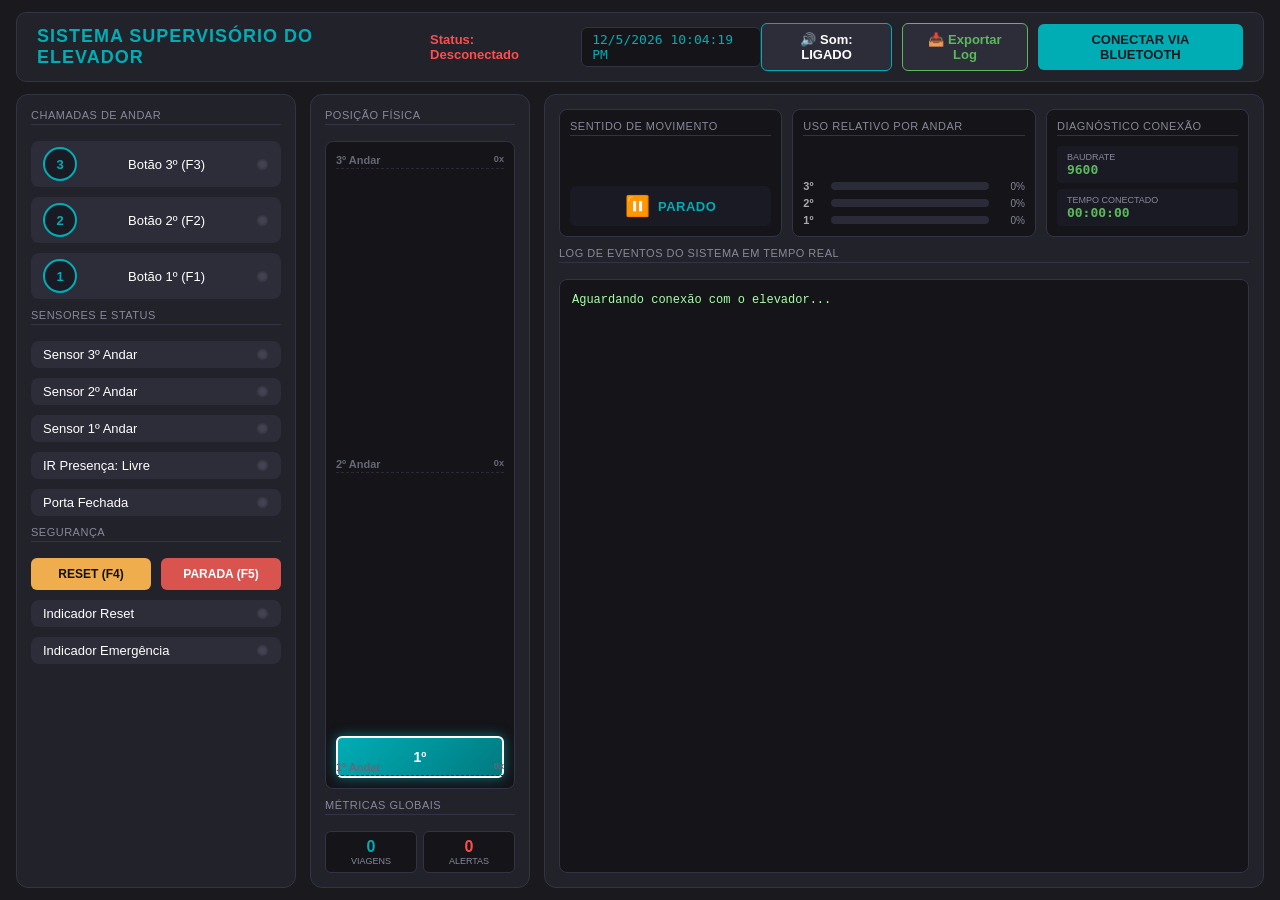
==== Supervisorio_html/index.html @ 827efff6 "refactor: renomeia MelhorSCADA.html para index.html" ====
<!DOCTYPE html>
<html lang="pt-BR">
<head>
    <meta charset="UTF-8">
    <meta name="viewport" content="width=device-width, initial-scale=1.0">
    <title>Supervisório Elevador - TCC</title>
    <style>
        * { box-sizing: border-box; margin: 0; padding: 0; }

        /* Animação para o fundo piscar em tom de alerta vermelho na emergência */
        @keyframes piscarEmergenciaFundo {
            0%, 100% { 
                background-color: #1a1a1e; 
                box-shadow: inset 0 0 0px rgba(255, 0, 0, 0);
            }
            50% { 
                background-color: #400505; 
                box-shadow: inset 0 0 80px rgba(255, 0, 0, 0.5);
            }
        }

        body {
            background-color: #1a1a1e;
            color: #ffffff;
            font-family: 'Segoe UI', Tahoma, Geneva, Verdana, sans-serif;
            height: 100vh;
            width: 100vw;
            padding: 12px 16px;
            display: flex;
            flex-direction: column;
            gap: 12px;
            overflow: hidden;
            transition: background-color 0.3s ease;
        }

        /* Classe ativada quando em emergência */
        body.emergencia-ativa {
            animation: piscarEmergenciaFundo 0.8s infinite;
        }

        .topo-bar {
            background-color: #22222b;
            padding: 10px 20px;
            border-radius: 10px;
            border: 1px solid #333344;
            display: flex;
            align-items: center;
            justify-content: space-between;
            flex-shrink: 0;
        }

        .topo-info { display: flex; align-items: center; gap: 20px; }

        .relogio-header {
            font-family: monospace;
            font-size: 13px;
            color: #00adb5;
            background-color: #141419;
            padding: 4px 10px;
            border-radius: 6px;
            border: 1px solid #333344;
        }

        .topo-acoes { display: flex; align-items: center; gap: 10px; }
        h1 { font-size: 18px; color: #00adb5; text-transform: uppercase; letter-spacing: 1px; }
        .status-conexao { font-size: 13px; color: #ff4d4d; font-weight: bold; }

        .btn-conectar {
            padding: 8px 16px;
            background-color: #00adb5;
            color: #1a1a1e;
            border: none;
            border-radius: 6px;
            font-weight: bold;
            cursor: pointer;
            font-size: 13px;
            transition: opacity 0.2s;
        }
        .btn-conectar:hover { opacity: 0.9; }

        .btn-som, .btn-exportar {
            padding: 8px 14px;
            background-color: #2d2d3a;
            border-radius: 6px;
            font-weight: bold;
            cursor: pointer;
            font-size: 13px;
            transition: all 0.2s;
        }

        .btn-som { color: #ffffff; border: 1px solid #00adb5; }
        .btn-som.mutado { background-color: #333344; color: #888899; border-color: #555566; }

        .btn-exportar { color: #5cb85c; border: 1px solid #5cb85c; }
        .btn-exportar:hover { background-color: #5cb85c; color: #1a1a1e; }

        .container-principal { display: flex; gap: 14px; flex: 1; min-height: 0; width: 100%; }

        .titulo-secao {
            font-size: 11px;
            color: #888899;
            text-transform: uppercase;
            border-bottom: 1px solid #333344;
            padding-bottom: 3px;
            letter-spacing: 0.5px;
            margin-bottom: 6px;
        }

        .coluna-painel {
            background-color: #22222b;
            padding: 14px;
            border-radius: 12px;
            border: 1px solid #333344;
            display: flex;
            flex-direction: column;
            gap: 10px;
            width: 280px;
            flex-shrink: 0;
        }

        .linha-controle {
            display: flex;
            align-items: center;
            justify-content: space-between;
            background-color: #2d2d3a;
            padding: 6px 12px;
            border-radius: 8px;
        }

        .label-componente { font-weight: 500; font-size: 13px; }

        .btn-andar {
            width: 34px;
            height: 34px;
            border-radius: 50%;
            border: 2px solid #00adb5;
            background-color: #1a1a24;
            color: #00adb5;
            font-size: 13px;
            font-weight: bold;
            cursor: pointer;
            transition: all 0.2s;
        }
        .btn-andar:active { background-color: #00adb5; color: #1a1a24; }

        .btn-seguranca {
            padding: 9px;
            border: none;
            border-radius: 6px;
            font-size: 12px;
            font-weight: bold;
            text-transform: uppercase;
            cursor: pointer;
            width: 48%;
        }
        .btn-reset { background-color: #f0ad4e; color: #111; }
        .btn-emergencia { background-color: #d9534f; color: white; }

        .led-virtual {
            width: 13px;
            height: 13px;
            border-radius: 50%;
            background-color: #444454;
            box-shadow: inset 0 0 4px rgba(0,0,0,0.6);
            transition: background-color 0.1s, box-shadow 0.1s;
        }
        .led-virtual.chamada-ativa { background-color: #00adb5; box-shadow: 0 0 10px #00adb5; }
        .led-virtual.sensor-ativo { background-color: #5cb85c; box-shadow: 0 0 10px #5cb85c; }
        .led-virtual.porta-aberta { background-color: #f0ad4e; box-shadow: 0 0 10px #f0ad4e; }
        .led-virtual.ir-detectado { background-color: #e040fb; box-shadow: 0 0 10px #e040fb; }
        .led-virtual.reset-ativo { background-color: #f0ad4e; box-shadow: 0 0 10px #f0ad4e; }
        .led-virtual.emergencia-ativa { background-color: #ff4d4d; box-shadow: 0 0 10px #ff4d4d; }

        .coluna-animacao {
            background-color: #22222b;
            padding: 14px;
            border-radius: 12px;
            border: 1px solid #333344;
            display: flex;
            flex-direction: column;
            width: 220px;
            flex-shrink: 0;
            gap: 10px;
        }

        .poco-elevador {
            background-color: #141419;
            border: 1px solid #333344;
            border-radius: 8px;
            flex: 1;
            position: relative;
            display: flex;
            flex-direction: column;
            justify-content: space-between;
            padding: 12px 10px;
        }

        .marcador-andar {
            font-size: 11px;
            font-weight: bold;
            color: #666677;
            border-bottom: 1px dashed #2a2a38;
            padding-bottom: 2px;
            z-index: 1;
            display: flex;
            justify-content: space-between;
        }

        .cabine-animada {
            position: absolute;
            left: 10px;
            right: 10px;
            height: 42px;
            background: linear-gradient(135deg, #00adb5, #007a80);
            border: 2px solid #ffffff;
            border-radius: 6px;
            display: flex;
            align-items: center;
            justify-content: center;
            font-weight: bold;
            font-size: 14px;
            color: #ffffff;
            box-shadow: 0 0 12px rgba(0, 173, 181, 0.6);
            bottom: 10px; 
            transition: bottom 1s cubic-bezier(0.4, 0, 0.2, 1);
        }

        .painel-contadores { display: grid; grid-template-columns: 1fr 1fr; gap: 6px; }

        .card-contador {
            background-color: #141419;
            border: 1px solid #333344;
            border-radius: 6px;
            padding: 6px;
            text-align: center;
        }

        .valor-contador { font-size: 16px; font-weight: bold; }
        .valor-contador.viagens { color: #00adb5; }
        .valor-contador.alertas { color: #ff4d4d; }
        .label-contador { font-size: 9px; color: #888899; text-transform: uppercase; }

        .coluna-log {
            background-color: #22222b;
            padding: 14px;
            border-radius: 12px;
            border: 1px solid #333344;
            display: flex;
            flex-direction: column;
            flex: 1;
            gap: 10px;
            min-height: 0;
        }

        .grid-telemetria { display: grid; grid-template-columns: 1.1fr 1.2fr 1fr; gap: 10px; }

        .card-telemetria {
            background-color: #141419;
            border: 1px solid #333344;
            border-radius: 8px;
            padding: 10px;
            display: flex;
            flex-direction: column;
            justify-content: space-between;
        }

        .box-sentido {
            display: flex;
            align-items: center;
            justify-content: center;
            gap: 8px;
            background-color: #1a1a24;
            border-radius: 6px;
            padding: 8px;
            margin-top: 4px;
        }
        .icone-sentido { font-size: 20px; }
        .texto-sentido { font-size: 13px; font-weight: bold; color: #00adb5; letter-spacing: 0.5px; }

        .barra-demanda-container { display: flex; flex-direction: column; gap: 5px; margin-top: 4px; }
        .item-demanda { display: flex; align-items: center; gap: 6px; font-size: 11px; }
        .label-demanda { width: 22px; color: #aaa; font-weight: bold; }
        .bg-barra { flex: 1; height: 8px; background-color: #2a2a38; border-radius: 4px; overflow: hidden; }
        .fill-barra { height: 100%; width: 0%; background-color: #00adb5; transition: width 0.4s ease; }
        .pct-demanda { width: 30px; text-align: right; font-size: 10px; color: #888899; }

        .grid-diag { display: grid; grid-template-columns: 1fr; gap: 6px; margin-top: 4px; }
        .item-diag { background-color: #1a1a24; padding: 6px 10px; border-radius: 4px; }
        .lbl-diag { font-size: 9px; color: #888899; text-transform: uppercase; }
        .val-diag { font-size: 13px; font-weight: bold; color: #5cb85c; font-family: monospace; }

        .caixa-texto {
            background-color: #141419;
            border: 1px solid #333344;
            border-radius: 8px;
            padding: 12px;
            font-family: 'Courier New', Courier, monospace;
            font-size: 12px;
            color: #aaffaa;
            overflow-y: auto;
            flex: 1;
            white-space: pre-wrap;
            line-height: 1.4;
        }
    </style>
</head>
<body>

    <div class="topo-bar">
        <div class="topo-info">
            <h1>Sistema Supervisório do Elevador</h1>
            <div class="status-conexao" id="statusTxt">Status: Desconectado</div>
            <div class="relogio-header" id="relogioTxt">--/--/---- --:--:--</div>
        </div>
        <div class="topo-acoes">
            <button class="btn-som" id="btnSom" onclick="alternarSom()">🔊 Som: LIGADO</button>
            <button class="btn-exportar" onclick="exportarLog()">📥 Exportar Log</button>
            <button class="btn-conectar" id="btnConectar">CONECTAR VIA BLUETOOTH</button>
        </div>
    </div>

    <div class="container-principal">
        <div class="coluna-painel">
            <div class="titulo-secao">Chamadas de Andar</div>
            <div class="linha-controle">
                <button class="btn-andar" onclick="enviarComando('3')">3</button>
                <span class="label-componente">Botão 3º (F3)</span>
                <div class="led-virtual" id="ledC"></div>
            </div>
            <div class="linha-controle">
                <button class="btn-andar" onclick="enviarComando('2')">2</button>
                <span class="label-componente">Botão 2º (F2)</span>
                <div class="led-virtual" id="ledB"></div>
            </div>
            <div class="linha-controle">
                <button class="btn-andar" onclick="enviarComando('1')">1</button>
                <span class="label-componente">Botão 1º (F1)</span>
                <div class="led-virtual" id="ledA"></div>
            </div>

            <div class="titulo-secao">Sensores e Status</div>
            <div class="linha-controle">
                <span class="label-componente">Sensor 3º Andar</span>
                <div class="led-virtual" id="ledS3"></div>
            </div>
            <div class="linha-controle">
                <span class="label-componente">Sensor 2º Andar</span>
                <div class="led-virtual" id="ledS2"></div>
            </div>
            <div class="linha-controle">
                <span class="label-componente">Sensor 1º Andar</span>
                <div class="led-virtual" id="ledS1"></div>
            </div>

            <div class="linha-controle">
                <span class="label-componente" id="lblIR">IR Presença: Livre</span>
                <div class="led-virtual" id="ledIR"></div>
            </div>

            <div class="linha-controle">
                <span class="label-componente" id="lblPorta">Porta Fechada</span>
                <div class="led-virtual" id="ledP"></div>
            </div>

            <div class="titulo-secao">Segurança</div>
            <div style="display: flex; justify-content: space-between;">
                <button class="btn-seguranca btn-reset" onclick="enviarComando('R')">Reset (F4)</button>
                <button class="btn-seguranca btn-emergencia" onclick="enviarComando('E')">Parada (F5)</button>
            </div>
            <div class="linha-controle">
                <span class="label-componente">Indicador Reset</span>
                <div class="led-virtual" id="ledR"></div>
            </div>
            <div class="linha-controle">
                <span class="label-componente">Indicador Emergência</span>
                <div class="led-virtual" id="ledX"></div>
            </div>
        </div>

        <div class="coluna-animacao">
            <div class="titulo-secao">Posição Física</div>
            <div class="poco-elevador">
                <div class="marcador-andar"><span>3º Andar</span><small id="statA3">0x</small></div>
                <div class="marcador-andar"><span>2º Andar</span><small id="statA2">0x</small></div>
                <div class="marcador-andar"><span>1º Andar</span><small id="statA1">0x</small></div>
                <div class="cabine-animada" id="cabineElevador">1º</div>
            </div>

            <div class="titulo-secao">Métricas Globais</div>
            <div class="painel-contadores">
                <div class="card-contador">
                    <span class="valor-contador viagens" id="cntViagens">0</span>
                    <div class="label-contador">Viagens</div>
                </div>
                <div class="card-contador">
                    <span class="valor-contador alertas" id="cntAlertas">0</span>
                    <div class="label-contador">Alertas</div>
                </div>
            </div>
        </div>

        <div class="coluna-log">
            <div class="grid-telemetria">
                <div class="card-telemetria">
                    <div class="titulo-secao">Sentido de Movimento</div>
                    <div class="box-sentido">
                        <span class="icone-sentido" id="icoSentido">⏸️</span>
                        <span class="texto-sentido" id="txtSentido">PARADO</span>
                    </div>
                </div>

                <div class="card-telemetria">
                    <div class="titulo-secao">Uso Relativo por Andar</div>
                    <div class="barra-demanda-container">
                        <div class="item-demanda">
                            <span class="label-demanda">3º</span>
                            <div class="bg-barra"><div class="fill-barra" id="barA3"></div></div>
                            <span class="pct-demanda" id="pctA3">0%</span>
                        </div>
                        <div class="item-demanda">
                            <span class="label-demanda">2º</span>
                            <div class="bg-barra"><div class="fill-barra" id="barA2"></div></div>
                            <span class="pct-demanda" id="pctA2">0%</span>
                        </div>
                        <div class="item-demanda">
                            <span class="label-demanda">1º</span>
                            <div class="bg-barra"><div class="fill-barra" id="barA1"></div></div>
                            <span class="pct-demanda" id="pctA1">0%</span>
                        </div>
                    </div>
                </div>

                <div class="card-telemetria">
                    <div class="titulo-secao">Diagnóstico Conexão</div>
                    <div class="grid-diag">
                        <div class="item-diag">
                            <div class="lbl-diag">Baudrate</div>
                            <div class="val-diag">9600</div>
                        </div>
                        <div class="item-diag">
                            <div class="lbl-diag">Tempo Conectado</div>
                            <div class="val-diag" id="valUptime">00:00:00</div>
                        </div>
                    </div>
                </div>
            </div>

            <div class="titulo-secao">Log de Eventos do Sistema em Tempo Real</div>
            <div class="caixa-texto" id="logTerminal">Aguardando conexão com o elevador...</div>
        </div>
    </div>

    <script>
        let portaSerial = null, escritor = null, leitor = null;
        let somHabilitado = true;
        let audioCtx = null;
        
        // Objetos Web Audio para a Sirene Modulada
        let oscSirene = null;
        let lfoSirene = null;
        let lfoGain = null;
        let gainSirene = null;

        let contadorViagens = 0, contadorAlertas = 0;
        let ultimoAndarRegistrado = null, tempoInicioConexao = null, timerUptime = null;
        let paradasA1 = 0, paradasA2 = 0, paradasA3 = 0;

        const statusTxt = document.getElementById('statusTxt');
        const relogioTxt = document.getElementById('relogioTxt');
        const btnConectar = document.getElementById('btnConectar');
        const btnSom = document.getElementById('btnSom');
        const logTerminal = document.getElementById('logTerminal');
        const cabineElevador = document.getElementById('cabineElevador');
        const cntViagens = document.getElementById('cntViagens');
        const cntAlertas = document.getElementById('cntAlertas');
        const icoSentido = document.getElementById('icoSentido');
        const txtSentido = document.getElementById('txtSentido');
        const valUptime = document.getElementById('valUptime');
        const ledP = document.getElementById('ledP');
        const lblPorta = document.getElementById('lblPorta');
        const ledIR = document.getElementById('ledIR');
        const lblIR = document.getElementById('lblIR');

        function initAudio() {
            if (!audioCtx) {
                audioCtx = new (window.AudioContext || window.webkitAudioContext)();
            }
            if (audioCtx.state === 'suspended') {
                audioCtx.resume();
            }
        }

        // SOM DING-DONG REALISTA (Mi5 -> Do5)
        function tocarDingDong() {
            if (!somHabilitado) return;
            initAudio();
            if (!audioCtx) return;

            const now = audioCtx.currentTime;

            // DING
            const osc1 = audioCtx.createOscillator();
            const gain1 = audioCtx.createGain();
            osc1.type = 'sine';
            osc1.frequency.setValueAtTime(659.25, now);
            gain1.gain.setValueAtTime(0.35, now);
            gain1.gain.exponentialRampToValueAtTime(0.001, now + 0.8);
            osc1.connect(gain1);
            gain1.connect(audioCtx.destination);
            osc1.start(now);
            osc1.stop(now + 0.8);

            // DONG
            const osc2 = audioCtx.createOscillator();
            const gain2 = audioCtx.createGain();
            osc2.type = 'sine';
            osc2.frequency.setValueAtTime(523.25, now + 0.35);
            gain2.gain.setValueAtTime(0.35, now + 0.35);
            gain2.gain.exponentialRampToValueAtTime(0.001, now + 1.2);
            osc2.connect(gain2);
            gain2.connect(audioCtx.destination);
            osc2.start(now + 0.35);
            osc2.stop(now + 1.2);
        }

        // SIRENE REALISTA (WAIL INDUSTRIAL COM MODULAÇÃO LFO)
        function iniciarSirene() {
            if (oscSirene || !somHabilitado) return;
            initAudio();
            if (!audioCtx) return;

            const now = audioCtx.currentTime;

            oscSirene = audioCtx.createOscillator();
            lfoSirene = audioCtx.createOscillator();
            lfoGain = audioCtx.createGain();
            gainSirene = audioCtx.createGain();

            // Frequência base e formato de onda da sirene
            oscSirene.type = 'sawtooth';
            oscSirene.frequency.setValueAtTime(850, now);

            // Oscilador de baixa frequência (LFO) para varrimento contínuo (Wail)
            lfoSirene.type = 'sine';
            lfoSirene.frequency.setValueAtTime(1.2, now); // Velocidade do ciclo da sirene (1.2 Hz)
            lfoGain.gain.setValueAtTime(350, now);        // Variação de pitch (+/- 350 Hz => 500 Hz a 1200 Hz)

            lfoSirene.connect(lfoGain);
            lfoGain.connect(oscSirene.frequency);

            gainSirene.gain.setValueAtTime(0.18, now);

            oscSirene.connect(gainSirene);
            gainSirene.connect(audioCtx.destination);

            oscSirene.start(now);
            lfoSirene.start(now);
        }

        function pararSirene() {
            if (oscSirene) {
                try {
                    oscSirene.stop();
                    lfoSirene.stop();
                    oscSirene.disconnect();
                    lfoSirene.disconnect();
                } catch(e){}
                oscSirene = null;
                lfoSirene = null;
            }
        }

        function tocarSomClique() {
            if (!somHabilitado) return;
            initAudio();
            if (!audioCtx) return;
            const now = audioCtx.currentTime;
            const osc = audioCtx.createOscillator();
            const gain = audioCtx.createGain();
            osc.type = 'sine';
            osc.frequency.setValueAtTime(700, now);
            gain.gain.setValueAtTime(0.1, now);
            gain.gain.exponentialRampToValueAtTime(0.001, now + 0.05);
            osc.connect(gain);
            gain.connect(audioCtx.destination);
            osc.start(now);
            osc.stop(now + 0.05);
        }

        function tocarSomReset() {
            if (!somHabilitado) return;
            initAudio();
            if (!audioCtx) return;
            const now = audioCtx.currentTime;
            const osc = audioCtx.createOscillator();
            const gain = audioCtx.createGain();
            osc.type = 'triangle';
            osc.frequency.setValueAtTime(587.33, now);
            osc.frequency.setValueAtTime(880, now + 0.1);
            gain.gain.setValueAtTime(0.2, now);
            gain.gain.exponentialRampToValueAtTime(0.01, now + 0.3);
            osc.connect(gain);
            gain.connect(audioCtx.destination);
            osc.start(now);
            osc.stop(now + 0.3);
        }

        // TECLAS DE FUNÇÃO (F1 a F5)
        window.addEventListener('keydown', (e) => {
            if (e.key === 'F1') { e.preventDefault(); enviarComando('1'); }
            else if (e.key === 'F2') { e.preventDefault(); enviarComando('2'); }
            else if (e.key === 'F3') { e.preventDefault(); enviarComando('3'); }
            else if (e.key === 'F4') { e.preventDefault(); enviarComando('R'); }
            else if (e.key === 'F5') { e.preventDefault(); enviarComando('E'); }
        });

        function atualizarRelogio() {
            const agora = new Date();
            relogioTxt.innerText = agora.toLocaleDateString() + ' ' + agora.toLocaleTimeString();
        }
        setInterval(atualizarRelogio, 1000);
        atualizarRelogio();

        function iniciarUptime() {
            tempoInicioConexao = Date.now();
            if (timerUptime) clearInterval(timerUptime);
            timerUptime = setInterval(() => {
                if (!tempoInicioConexao) return;
                const diff = Math.floor((Date.now() - tempoInicioConexao) / 1000);
                const h = String(Math.floor(diff / 3600)).padStart(2, '0');
                const m = String(Math.floor((diff % 3600) / 60)).padStart(2, '0');
                const s = String(diff % 60).padStart(2, '0');
                valUptime.innerText = `${h}:${m}:${s}`;
            }, 1000);
        }

        function exportarLog() {
            const conteudoLog = logTerminal.innerText;
            if (!conteudoLog || conteudoLog.trim() === "Aguardando conexão com o elevador...") return;
            const blob = new Blob([conteudoLog], { type: "text/plain;charset=utf-8" });
            const url = URL.createObjectURL(blob);
            const a = document.createElement("a");
            a.href = url;
            a.download = `log_elevador_${new Date().toISOString().split('T')[0]}.txt`;
            document.body.appendChild(a);
            a.click();
            document.body.removeChild(a);
        }

        function alternarSom() {
            somHabilitado = !somHabilitado;
            if (!somHabilitado) pararSirene();
            btnSom.innerText = somHabilitado ? "🔊 Som: LIGADO" : "🔇 Som: DESLIGADO";
            btnSom.classList.toggle('mutado', !somHabilitado);
            if (somHabilitado) tocarSomClique();
        }

        btnConectar.addEventListener('click', async () => {
            initAudio();
            try {
                statusTxt.innerText = "Conectando...";
                portaSerial = await navigator.serial.requestPort();
                await portaSerial.open({ baudRate: 9600 });
                escritor = portaSerial.writable.getWriter();
                statusTxt.innerText = "Status: Conectado!";
                statusTxt.style.color = "#00adb5";
                logTerminal.innerHTML = "[SISTEMA]: Conexão Serial/Bluetooth Estabelecida.\n";
                iniciarUptime();
                tocarSomClique();
                
                setTimeout(() => enviarComando('Q'), 300);

                lerDadosDaSerial();
            } catch (erro) {
                statusTxt.innerText = "Status: Erro Conexão";
                statusTxt.style.color = "#ff4d4d";
            }
        });

        async function enviarComando(caractere) {
            tocarSomClique();
            if (!escritor) return;
            const encoder = new TextEncoder();
            await escritor.write(encoder.encode(caractere));
        }

        async function lerDadosDaSerial() {
            const textDecoder = new TextDecoderStream();
            portaSerial.readable.pipeTo(textDecoder.writable);
            leitor = textDecoder.readable.getReader();
            let bufferAcumulado = "";

            while (true) {
                const { value, done } = await leitor.read();
                if (done) break;
                if (value) {
                    bufferAcumulado += value;
                    const linhas = bufferAcumulado.split('\n');
                    bufferAcumulado = linhas.pop();

                    linhas.forEach(linha => {
                        let linhaLimpa = linha.trim();
                        if (!linhaLimpa) return;

                        if (linhaLimpa.startsWith('*')) {
                            processarTagEspecial(linhaLimpa);
                        } else {
                            if (!/^E:[01]$/i.test(linhaLimpa) && !/^E[01]$/i.test(linhaLimpa)) {
                                adicionarAoLog(linhaLimpa);
                            }
                        }
                    });
                }
            }
        }

        function processarTagEspecial(tag) {
            // CONTAGEM DE VIAGENS ACUMULADAS
            if (tag.startsWith('*V')) {
                contadorViagens = parseInt(tag.substring(2)) || 0;
                cntViagens.innerText = contadorViagens;
                return;
            }

            // MOTOR
            if (tag === '*MU') {
                icoSentido.innerText = "⬆️";
                txtSentido.innerText = "SUBINDO";
                txtSentido.style.color = "#00adb5";
            } else if (tag === '*MD') {
                icoSentido.innerText = "⬇️";
                txtSentido.innerText = "DESCENDO";
                txtSentido.style.color = "#f0ad4e";
            } else if (tag === '*MS') {
                icoSentido.innerText = "⏸️";
                txtSentido.innerText = "PARADO";
                txtSentido.style.color = "#00adb5";
            }

            // SENSOR IR DE PRESENÇA
            else if (tag === '*IR1') {
                ledIR.classList.add('ir-detectado');
                lblIR.innerText = "IR Presença: Detectado";
            } else if (tag === '*IR0') {
                ledIR.classList.remove('ir-detectado');
                lblIR.innerText = "IR Presença: Livre";
            }

            // ESTADO DA PORTA (ACIONA O DING-DONG AO ABRIR)
            else if (tag === '*P1') {
                ledP.classList.add('porta-aberta');
                lblPorta.innerText = "Porta Aberta";
                tocarDingDong();
            } else if (tag === '*P0') {
                ledP.classList.remove('porta-aberta');
                lblPorta.innerText = "Porta Fechada";
            }

            // SENSORES DE ANDAR
            else if (tag.startsWith('*S')) {
                const num = tag.charAt(2);
                const st = tag.charAt(3);
                const el = document.getElementById("ledS" + num);

                if (el) {
                    if (st === '1') {
                        el.classList.add('sensor-ativo');
                        
                        if (num === '1') { cabineElevador.style.bottom = '10px'; cabineElevador.innerText = '1º'; }
                        else if (num === '2') { cabineElevador.style.bottom = 'calc(50% - 21px)'; cabineElevador.innerText = '2º'; }
                        else if (num === '3') { cabineElevador.style.bottom = 'calc(100% - 52px)'; cabineElevador.innerText = '3º'; }

                        if (num === '1') { paradasA1++; document.getElementById('statA1').innerText = paradasA1 + 'x'; }
                        if (num === '2') { paradasA2++; document.getElementById('statA2').innerText = paradasA2 + 'x'; }
                        if (num === '3') { paradasA3++; document.getElementById('statA3').innerText = paradasA3 + 'x'; }
                        
                        atualizarGraficoDemanda();
                        ultimoAndarRegistrado = num;
                    } else {
                        el.classList.remove('sensor-ativo');
                    }
                }
            }

            // CHAMADAS E EMERGÊNCIA
            else {
                const idLed = "led" + tag.charAt(1);
                const status = tag.charAt(2);
                const elemento = document.getElementById(idLed);

                if (idLed === 'ledX') {
                    if (status === '1') {
                        elemento.classList.add('emergencia-ativa');
                        document.body.classList.add('emergencia-ativa'); // ATIVA FUNDO VERMELHO PISCANTE
                        icoSentido.innerText = "🚨";
                        txtSentido.innerText = "BLOQUEADO";
                        txtSentido.style.color = "#ff4d4d";
                        contadorAlertas++;
                        cntAlertas.innerText = contadorAlertas;
                        iniciarSirene(); // DISPARA SIRENE REALISTA
                        adicionarAoLog("[ALERTA]: Emergência do sistema ativada!");
                    } else {
                        elemento.classList.remove('emergencia-ativa');
                        document.body.classList.remove('emergencia-ativa'); // DESATIVA FUNDO VERMELHO PISCANTE
                        icoSentido.innerText = "⏸️";
                        txtSentido.innerText = "PARADO";
                        txtSentido.style.color = "#00adb5";
                        pararSirene(); // DESLIGA SIRENE
                        tocarSomReset();
                        adicionarAoLog("[SISTEMA]: Emergência desativada / Normalizado.");
                    }
                    return;
                }

                if (elemento) {
                    let classeAlvo = (idLed === 'ledR') ? 'reset-ativo' : 'chamada-ativa';
                    if (status === '1') elemento.classList.add(classeAlvo);
                    else elemento.classList.remove(classeAlvo);
                }
            }
        }

        function atualizarGraficoDemanda() {
            const total = paradasA1 + paradasA2 + paradasA3;
            if (total === 0) return;
            document.getElementById('barA1').style.width = Math.round((paradasA1 / total) * 100) + '%';
            document.getElementById('pctA1').innerText = Math.round((paradasA1 / total) * 100) + '%';
            document.getElementById('barA2').style.width = Math.round((paradasA2 / total) * 100) + '%';
            document.getElementById('pctA2').innerText = Math.round((paradasA2 / total) * 100) + '%';
            document.getElementById('barA3').style.width = Math.round((paradasA3 / total) * 100) + '%';
            document.getElementById('pctA3').innerText = Math.round((paradasA3 / total) * 100) + '%';
        }

        function adicionarAoLog(mensagem) {
            const hora = new Date().toLocaleTimeString();
            logTerminal.innerText += `[${hora}] ${mensagem}\n`;
            logTerminal.scrollTop = logTerminal.scrollHeight;
        }
    </script>
</body>
</html>
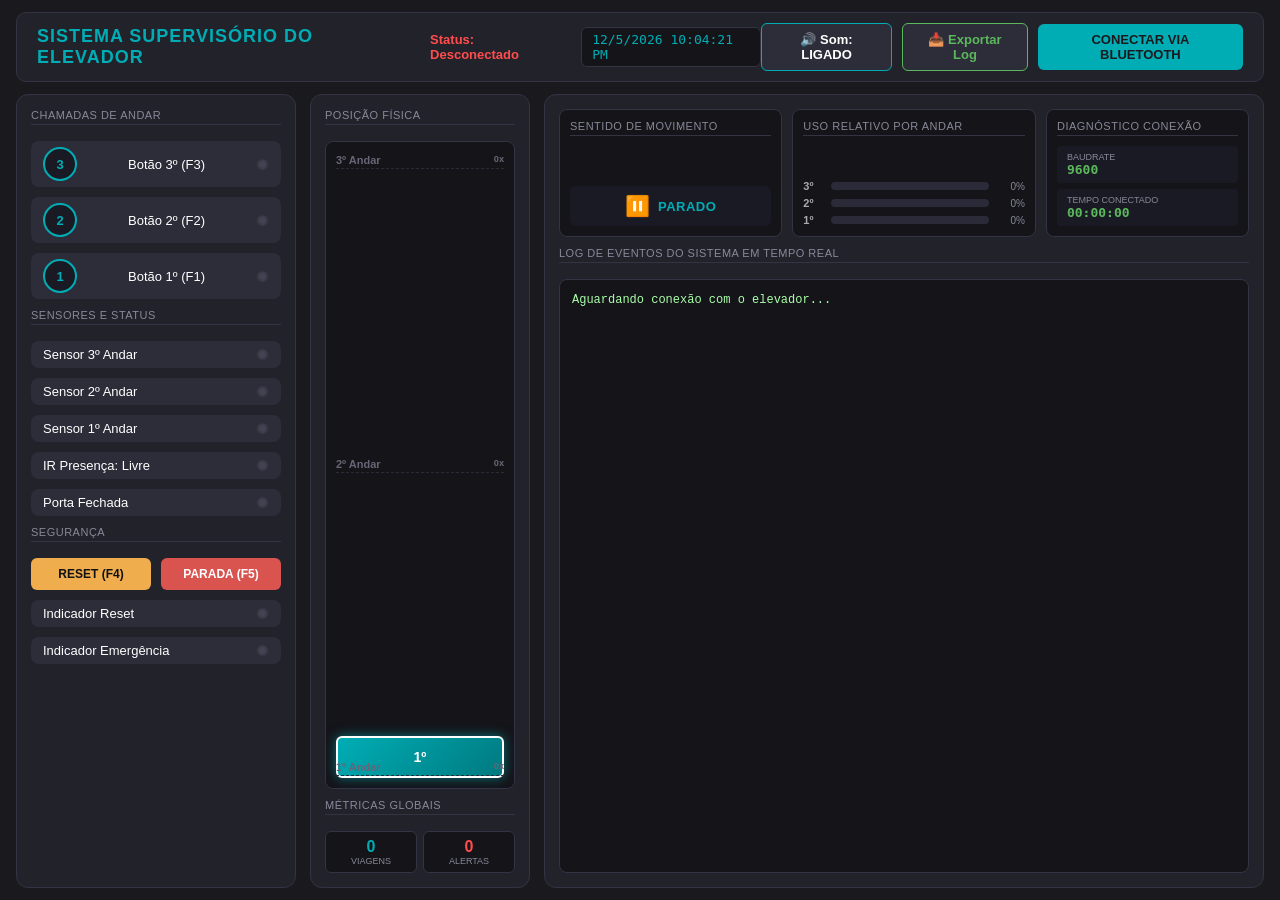
==== commit aee9e579: "OrganizacaoDoSupervisorio" ====
--- a/Supervisorio_html/index.html
+++ b/Supervisorio_html/index.html
@@ -4,305 +4,7 @@
     <meta charset="UTF-8">
     <meta name="viewport" content="width=device-width, initial-scale=1.0">
     <title>Supervisório Elevador - TCC</title>
-    <style>
-        * { box-sizing: border-box; margin: 0; padding: 0; }
-
-        /* Animação para o fundo piscar em tom de alerta vermelho na emergência */
-        @keyframes piscarEmergenciaFundo {
-            0%, 100% { 
-                background-color: #1a1a1e; 
-                box-shadow: inset 0 0 0px rgba(255, 0, 0, 0);
-            }
-            50% { 
-                background-color: #400505; 
-                box-shadow: inset 0 0 80px rgba(255, 0, 0, 0.5);
-            }
-        }
-
-        body {
-            background-color: #1a1a1e;
-            color: #ffffff;
-            font-family: 'Segoe UI', Tahoma, Geneva, Verdana, sans-serif;
-            height: 100vh;
-            width: 100vw;
-            padding: 12px 16px;
-            display: flex;
-            flex-direction: column;
-            gap: 12px;
-            overflow: hidden;
-            transition: background-color 0.3s ease;
-        }
-
-        /* Classe ativada quando em emergência */
-        body.emergencia-ativa {
-            animation: piscarEmergenciaFundo 0.8s infinite;
-        }
-
-        .topo-bar {
-            background-color: #22222b;
-            padding: 10px 20px;
-            border-radius: 10px;
-            border: 1px solid #333344;
-            display: flex;
-            align-items: center;
-            justify-content: space-between;
-            flex-shrink: 0;
-        }
-
-        .topo-info { display: flex; align-items: center; gap: 20px; }
-
-        .relogio-header {
-            font-family: monospace;
-            font-size: 13px;
-            color: #00adb5;
-            background-color: #141419;
-            padding: 4px 10px;
-            border-radius: 6px;
-            border: 1px solid #333344;
-        }
-
-        .topo-acoes { display: flex; align-items: center; gap: 10px; }
-        h1 { font-size: 18px; color: #00adb5; text-transform: uppercase; letter-spacing: 1px; }
-        .status-conexao { font-size: 13px; color: #ff4d4d; font-weight: bold; }
-
-        .btn-conectar {
-            padding: 8px 16px;
-            background-color: #00adb5;
-            color: #1a1a1e;
-            border: none;
-            border-radius: 6px;
-            font-weight: bold;
-            cursor: pointer;
-            font-size: 13px;
-            transition: opacity 0.2s;
-        }
-        .btn-conectar:hover { opacity: 0.9; }
-
-        .btn-som, .btn-exportar {
-            padding: 8px 14px;
-            background-color: #2d2d3a;
-            border-radius: 6px;
-            font-weight: bold;
-            cursor: pointer;
-            font-size: 13px;
-            transition: all 0.2s;
-        }
-
-        .btn-som { color: #ffffff; border: 1px solid #00adb5; }
-        .btn-som.mutado { background-color: #333344; color: #888899; border-color: #555566; }
-
-        .btn-exportar { color: #5cb85c; border: 1px solid #5cb85c; }
-        .btn-exportar:hover { background-color: #5cb85c; color: #1a1a1e; }
-
-        .container-principal { display: flex; gap: 14px; flex: 1; min-height: 0; width: 100%; }
-
-        .titulo-secao {
-            font-size: 11px;
-            color: #888899;
-            text-transform: uppercase;
-            border-bottom: 1px solid #333344;
-            padding-bottom: 3px;
-            letter-spacing: 0.5px;
-            margin-bottom: 6px;
-        }
-
-        .coluna-painel {
-            background-color: #22222b;
-            padding: 14px;
-            border-radius: 12px;
-            border: 1px solid #333344;
-            display: flex;
-            flex-direction: column;
-            gap: 10px;
-            width: 280px;
-            flex-shrink: 0;
-        }
-
-        .linha-controle {
-            display: flex;
-            align-items: center;
-            justify-content: space-between;
-            background-color: #2d2d3a;
-            padding: 6px 12px;
-            border-radius: 8px;
-        }
-
-        .label-componente { font-weight: 500; font-size: 13px; }
-
-        .btn-andar {
-            width: 34px;
-            height: 34px;
-            border-radius: 50%;
-            border: 2px solid #00adb5;
-            background-color: #1a1a24;
-            color: #00adb5;
-            font-size: 13px;
-            font-weight: bold;
-            cursor: pointer;
-            transition: all 0.2s;
-        }
-        .btn-andar:active { background-color: #00adb5; color: #1a1a24; }
-
-        .btn-seguranca {
-            padding: 9px;
-            border: none;
-            border-radius: 6px;
-            font-size: 12px;
-            font-weight: bold;
-            text-transform: uppercase;
-            cursor: pointer;
-            width: 48%;
-        }
-        .btn-reset { background-color: #f0ad4e; color: #111; }
-        .btn-emergencia { background-color: #d9534f; color: white; }
-
-        .led-virtual {
-            width: 13px;
-            height: 13px;
-            border-radius: 50%;
-            background-color: #444454;
-            box-shadow: inset 0 0 4px rgba(0,0,0,0.6);
-            transition: background-color 0.1s, box-shadow 0.1s;
-        }
-        .led-virtual.chamada-ativa { background-color: #00adb5; box-shadow: 0 0 10px #00adb5; }
-        .led-virtual.sensor-ativo { background-color: #5cb85c; box-shadow: 0 0 10px #5cb85c; }
-        .led-virtual.porta-aberta { background-color: #f0ad4e; box-shadow: 0 0 10px #f0ad4e; }
-        .led-virtual.ir-detectado { background-color: #e040fb; box-shadow: 0 0 10px #e040fb; }
-        .led-virtual.reset-ativo { background-color: #f0ad4e; box-shadow: 0 0 10px #f0ad4e; }
-        .led-virtual.emergencia-ativa { background-color: #ff4d4d; box-shadow: 0 0 10px #ff4d4d; }
-
-        .coluna-animacao {
-            background-color: #22222b;
-            padding: 14px;
-            border-radius: 12px;
-            border: 1px solid #333344;
-            display: flex;
-            flex-direction: column;
-            width: 220px;
-            flex-shrink: 0;
-            gap: 10px;
-        }
-
-        .poco-elevador {
-            background-color: #141419;
-            border: 1px solid #333344;
-            border-radius: 8px;
-            flex: 1;
-            position: relative;
-            display: flex;
-            flex-direction: column;
-            justify-content: space-between;
-            padding: 12px 10px;
-        }
-
-        .marcador-andar {
-            font-size: 11px;
-            font-weight: bold;
-            color: #666677;
-            border-bottom: 1px dashed #2a2a38;
-            padding-bottom: 2px;
-            z-index: 1;
-            display: flex;
-            justify-content: space-between;
-        }
-
-        .cabine-animada {
-            position: absolute;
-            left: 10px;
-            right: 10px;
-            height: 42px;
-            background: linear-gradient(135deg, #00adb5, #007a80);
-            border: 2px solid #ffffff;
-            border-radius: 6px;
-            display: flex;
-            align-items: center;
-            justify-content: center;
-            font-weight: bold;
-            font-size: 14px;
-            color: #ffffff;
-            box-shadow: 0 0 12px rgba(0, 173, 181, 0.6);
-            bottom: 10px; 
-            transition: bottom 1s cubic-bezier(0.4, 0, 0.2, 1);
-        }
-
-        .painel-contadores { display: grid; grid-template-columns: 1fr 1fr; gap: 6px; }
-
-        .card-contador {
-            background-color: #141419;
-            border: 1px solid #333344;
-            border-radius: 6px;
-            padding: 6px;
-            text-align: center;
-        }
-
-        .valor-contador { font-size: 16px; font-weight: bold; }
-        .valor-contador.viagens { color: #00adb5; }
-        .valor-contador.alertas { color: #ff4d4d; }
-        .label-contador { font-size: 9px; color: #888899; text-transform: uppercase; }
-
-        .coluna-log {
-            background-color: #22222b;
-            padding: 14px;
-            border-radius: 12px;
-            border: 1px solid #333344;
-            display: flex;
-            flex-direction: column;
-            flex: 1;
-            gap: 10px;
-            min-height: 0;
-        }
-
-        .grid-telemetria { display: grid; grid-template-columns: 1.1fr 1.2fr 1fr; gap: 10px; }
-
-        .card-telemetria {
-            background-color: #141419;
-            border: 1px solid #333344;
-            border-radius: 8px;
-            padding: 10px;
-            display: flex;
-            flex-direction: column;
-            justify-content: space-between;
-        }
-
-        .box-sentido {
-            display: flex;
-            align-items: center;
-            justify-content: center;
-            gap: 8px;
-            background-color: #1a1a24;
-            border-radius: 6px;
-            padding: 8px;
-            margin-top: 4px;
-        }
-        .icone-sentido { font-size: 20px; }
-        .texto-sentido { font-size: 13px; font-weight: bold; color: #00adb5; letter-spacing: 0.5px; }
-
-        .barra-demanda-container { display: flex; flex-direction: column; gap: 5px; margin-top: 4px; }
-        .item-demanda { display: flex; align-items: center; gap: 6px; font-size: 11px; }
-        .label-demanda { width: 22px; color: #aaa; font-weight: bold; }
-        .bg-barra { flex: 1; height: 8px; background-color: #2a2a38; border-radius: 4px; overflow: hidden; }
-        .fill-barra { height: 100%; width: 0%; background-color: #00adb5; transition: width 0.4s ease; }
-        .pct-demanda { width: 30px; text-align: right; font-size: 10px; color: #888899; }
-
-        .grid-diag { display: grid; grid-template-columns: 1fr; gap: 6px; margin-top: 4px; }
-        .item-diag { background-color: #1a1a24; padding: 6px 10px; border-radius: 4px; }
-        .lbl-diag { font-size: 9px; color: #888899; text-transform: uppercase; }
-        .val-diag { font-size: 13px; font-weight: bold; color: #5cb85c; font-family: monospace; }
-
-        .caixa-texto {
-            background-color: #141419;
-            border: 1px solid #333344;
-            border-radius: 8px;
-            padding: 12px;
-            font-family: 'Courier New', Courier, monospace;
-            font-size: 12px;
-            color: #aaffaa;
-            overflow-y: auto;
-            flex: 1;
-            white-space: pre-wrap;
-            line-height: 1.4;
-        }
-    </style>
+    <link rel="stylesheet" href="styles.css">
 </head>
 <body>
 
@@ -450,392 +152,6 @@
         </div>
     </div>
 
-    <script>
-        let portaSerial = null, escritor = null, leitor = null;
-        let somHabilitado = true;
-        let audioCtx = null;
-        
-        // Objetos Web Audio para a Sirene Modulada
-        let oscSirene = null;
-        let lfoSirene = null;
-        let lfoGain = null;
-        let gainSirene = null;
-
-        let contadorViagens = 0, contadorAlertas = 0;
-        let ultimoAndarRegistrado = null, tempoInicioConexao = null, timerUptime = null;
-        let paradasA1 = 0, paradasA2 = 0, paradasA3 = 0;
-
-        const statusTxt = document.getElementById('statusTxt');
-        const relogioTxt = document.getElementById('relogioTxt');
-        const btnConectar = document.getElementById('btnConectar');
-        const btnSom = document.getElementById('btnSom');
-        const logTerminal = document.getElementById('logTerminal');
-        const cabineElevador = document.getElementById('cabineElevador');
-        const cntViagens = document.getElementById('cntViagens');
-        const cntAlertas = document.getElementById('cntAlertas');
-        const icoSentido = document.getElementById('icoSentido');
-        const txtSentido = document.getElementById('txtSentido');
-        const valUptime = document.getElementById('valUptime');
-        const ledP = document.getElementById('ledP');
-        const lblPorta = document.getElementById('lblPorta');
-        const ledIR = document.getElementById('ledIR');
-        const lblIR = document.getElementById('lblIR');
-
-        function initAudio() {
-            if (!audioCtx) {
-                audioCtx = new (window.AudioContext || window.webkitAudioContext)();
-            }
-            if (audioCtx.state === 'suspended') {
-                audioCtx.resume();
-            }
-        }
-
-        // SOM DING-DONG REALISTA (Mi5 -> Do5)
-        function tocarDingDong() {
-            if (!somHabilitado) return;
-            initAudio();
-            if (!audioCtx) return;
-
-            const now = audioCtx.currentTime;
-
-            // DING
-            const osc1 = audioCtx.createOscillator();
-            const gain1 = audioCtx.createGain();
-            osc1.type = 'sine';
-            osc1.frequency.setValueAtTime(659.25, now);
-            gain1.gain.setValueAtTime(0.35, now);
-            gain1.gain.exponentialRampToValueAtTime(0.001, now + 0.8);
-            osc1.connect(gain1);
-            gain1.connect(audioCtx.destination);
-            osc1.start(now);
-            osc1.stop(now + 0.8);
-
-            // DONG
-            const osc2 = audioCtx.createOscillator();
-            const gain2 = audioCtx.createGain();
-            osc2.type = 'sine';
-            osc2.frequency.setValueAtTime(523.25, now + 0.35);
-            gain2.gain.setValueAtTime(0.35, now + 0.35);
-            gain2.gain.exponentialRampToValueAtTime(0.001, now + 1.2);
-            osc2.connect(gain2);
-            gain2.connect(audioCtx.destination);
-            osc2.start(now + 0.35);
-            osc2.stop(now + 1.2);
-        }
-
-        // SIRENE REALISTA (WAIL INDUSTRIAL COM MODULAÇÃO LFO)
-        function iniciarSirene() {
-            if (oscSirene || !somHabilitado) return;
-            initAudio();
-            if (!audioCtx) return;
-
-            const now = audioCtx.currentTime;
-
-            oscSirene = audioCtx.createOscillator();
-            lfoSirene = audioCtx.createOscillator();
-            lfoGain = audioCtx.createGain();
-            gainSirene = audioCtx.createGain();
-
-            // Frequência base e formato de onda da sirene
-            oscSirene.type = 'sawtooth';
-            oscSirene.frequency.setValueAtTime(850, now);
-
-            // Oscilador de baixa frequência (LFO) para varrimento contínuo (Wail)
-            lfoSirene.type = 'sine';
-            lfoSirene.frequency.setValueAtTime(1.2, now); // Velocidade do ciclo da sirene (1.2 Hz)
-            lfoGain.gain.setValueAtTime(350, now);        // Variação de pitch (+/- 350 Hz => 500 Hz a 1200 Hz)
-
-            lfoSirene.connect(lfoGain);
-            lfoGain.connect(oscSirene.frequency);
-
-            gainSirene.gain.setValueAtTime(0.18, now);
-
-            oscSirene.connect(gainSirene);
-            gainSirene.connect(audioCtx.destination);
-
-            oscSirene.start(now);
-            lfoSirene.start(now);
-        }
-
-        function pararSirene() {
-            if (oscSirene) {
-                try {
-                    oscSirene.stop();
-                    lfoSirene.stop();
-                    oscSirene.disconnect();
-                    lfoSirene.disconnect();
-                } catch(e){}
-                oscSirene = null;
-                lfoSirene = null;
-            }
-        }
-
-        function tocarSomClique() {
-            if (!somHabilitado) return;
-            initAudio();
-            if (!audioCtx) return;
-            const now = audioCtx.currentTime;
-            const osc = audioCtx.createOscillator();
-            const gain = audioCtx.createGain();
-            osc.type = 'sine';
-            osc.frequency.setValueAtTime(700, now);
-            gain.gain.setValueAtTime(0.1, now);
-            gain.gain.exponentialRampToValueAtTime(0.001, now + 0.05);
-            osc.connect(gain);
-            gain.connect(audioCtx.destination);
-            osc.start(now);
-            osc.stop(now + 0.05);
-        }
-
-        function tocarSomReset() {
-            if (!somHabilitado) return;
-            initAudio();
-            if (!audioCtx) return;
-            const now = audioCtx.currentTime;
-            const osc = audioCtx.createOscillator();
-            const gain = audioCtx.createGain();
-            osc.type = 'triangle';
-            osc.frequency.setValueAtTime(587.33, now);
-            osc.frequency.setValueAtTime(880, now + 0.1);
-            gain.gain.setValueAtTime(0.2, now);
-            gain.gain.exponentialRampToValueAtTime(0.01, now + 0.3);
-            osc.connect(gain);
-            gain.connect(audioCtx.destination);
-            osc.start(now);
-            osc.stop(now + 0.3);
-        }
-
-        // TECLAS DE FUNÇÃO (F1 a F5)
-        window.addEventListener('keydown', (e) => {
-            if (e.key === 'F1') { e.preventDefault(); enviarComando('1'); }
-            else if (e.key === 'F2') { e.preventDefault(); enviarComando('2'); }
-            else if (e.key === 'F3') { e.preventDefault(); enviarComando('3'); }
-            else if (e.key === 'F4') { e.preventDefault(); enviarComando('R'); }
-            else if (e.key === 'F5') { e.preventDefault(); enviarComando('E'); }
-        });
-
-        function atualizarRelogio() {
-            const agora = new Date();
-            relogioTxt.innerText = agora.toLocaleDateString() + ' ' + agora.toLocaleTimeString();
-        }
-        setInterval(atualizarRelogio, 1000);
-        atualizarRelogio();
-
-        function iniciarUptime() {
-            tempoInicioConexao = Date.now();
-            if (timerUptime) clearInterval(timerUptime);
-            timerUptime = setInterval(() => {
-                if (!tempoInicioConexao) return;
-                const diff = Math.floor((Date.now() - tempoInicioConexao) / 1000);
-                const h = String(Math.floor(diff / 3600)).padStart(2, '0');
-                const m = String(Math.floor((diff % 3600) / 60)).padStart(2, '0');
-                const s = String(diff % 60).padStart(2, '0');
-                valUptime.innerText = `${h}:${m}:${s}`;
-            }, 1000);
-        }
-
-        function exportarLog() {
-            const conteudoLog = logTerminal.innerText;
-            if (!conteudoLog || conteudoLog.trim() === "Aguardando conexão com o elevador...") return;
-            const blob = new Blob([conteudoLog], { type: "text/plain;charset=utf-8" });
-            const url = URL.createObjectURL(blob);
-            const a = document.createElement("a");
-            a.href = url;
-            a.download = `log_elevador_${new Date().toISOString().split('T')[0]}.txt`;
-            document.body.appendChild(a);
-            a.click();
-            document.body.removeChild(a);
-        }
-
-        function alternarSom() {
-            somHabilitado = !somHabilitado;
-            if (!somHabilitado) pararSirene();
-            btnSom.innerText = somHabilitado ? "🔊 Som: LIGADO" : "🔇 Som: DESLIGADO";
-            btnSom.classList.toggle('mutado', !somHabilitado);
-            if (somHabilitado) tocarSomClique();
-        }
-
-        btnConectar.addEventListener('click', async () => {
-            initAudio();
-            try {
-                statusTxt.innerText = "Conectando...";
-                portaSerial = await navigator.serial.requestPort();
-                await portaSerial.open({ baudRate: 9600 });
-                escritor = portaSerial.writable.getWriter();
-                statusTxt.innerText = "Status: Conectado!";
-                statusTxt.style.color = "#00adb5";
-                logTerminal.innerHTML = "[SISTEMA]: Conexão Serial/Bluetooth Estabelecida.\n";
-                iniciarUptime();
-                tocarSomClique();
-                
-                setTimeout(() => enviarComando('Q'), 300);
-
-                lerDadosDaSerial();
-            } catch (erro) {
-                statusTxt.innerText = "Status: Erro Conexão";
-                statusTxt.style.color = "#ff4d4d";
-            }
-        });
-
-        async function enviarComando(caractere) {
-            tocarSomClique();
-            if (!escritor) return;
-            const encoder = new TextEncoder();
-            await escritor.write(encoder.encode(caractere));
-        }
-
-        async function lerDadosDaSerial() {
-            const textDecoder = new TextDecoderStream();
-            portaSerial.readable.pipeTo(textDecoder.writable);
-            leitor = textDecoder.readable.getReader();
-            let bufferAcumulado = "";
-
-            while (true) {
-                const { value, done } = await leitor.read();
-                if (done) break;
-                if (value) {
-                    bufferAcumulado += value;
-                    const linhas = bufferAcumulado.split('\n');
-                    bufferAcumulado = linhas.pop();
-
-                    linhas.forEach(linha => {
-                        let linhaLimpa = linha.trim();
-                        if (!linhaLimpa) return;
-
-                        if (linhaLimpa.startsWith('*')) {
-                            processarTagEspecial(linhaLimpa);
-                        } else {
-                            if (!/^E:[01]$/i.test(linhaLimpa) && !/^E[01]$/i.test(linhaLimpa)) {
-                                adicionarAoLog(linhaLimpa);
-                            }
-                        }
-                    });
-                }
-            }
-        }
-
-        function processarTagEspecial(tag) {
-            // CONTAGEM DE VIAGENS ACUMULADAS
-            if (tag.startsWith('*V')) {
-                contadorViagens = parseInt(tag.substring(2)) || 0;
-                cntViagens.innerText = contadorViagens;
-                return;
-            }
-
-            // MOTOR
-            if (tag === '*MU') {
-                icoSentido.innerText = "⬆️";
-                txtSentido.innerText = "SUBINDO";
-                txtSentido.style.color = "#00adb5";
-            } else if (tag === '*MD') {
-                icoSentido.innerText = "⬇️";
-                txtSentido.innerText = "DESCENDO";
-                txtSentido.style.color = "#f0ad4e";
-            } else if (tag === '*MS') {
-                icoSentido.innerText = "⏸️";
-                txtSentido.innerText = "PARADO";
-                txtSentido.style.color = "#00adb5";
-            }
-
-            // SENSOR IR DE PRESENÇA
-            else if (tag === '*IR1') {
-                ledIR.classList.add('ir-detectado');
-                lblIR.innerText = "IR Presença: Detectado";
-            } else if (tag === '*IR0') {
-                ledIR.classList.remove('ir-detectado');
-                lblIR.innerText = "IR Presença: Livre";
-            }
-
-            // ESTADO DA PORTA (ACIONA O DING-DONG AO ABRIR)
-            else if (tag === '*P1') {
-                ledP.classList.add('porta-aberta');
-                lblPorta.innerText = "Porta Aberta";
-                tocarDingDong();
-            } else if (tag === '*P0') {
-                ledP.classList.remove('porta-aberta');
-                lblPorta.innerText = "Porta Fechada";
-            }
-
-            // SENSORES DE ANDAR
-            else if (tag.startsWith('*S')) {
-                const num = tag.charAt(2);
-                const st = tag.charAt(3);
-                const el = document.getElementById("ledS" + num);
-
-                if (el) {
-                    if (st === '1') {
-                        el.classList.add('sensor-ativo');
-                        
-                        if (num === '1') { cabineElevador.style.bottom = '10px'; cabineElevador.innerText = '1º'; }
-                        else if (num === '2') { cabineElevador.style.bottom = 'calc(50% - 21px)'; cabineElevador.innerText = '2º'; }
-                        else if (num === '3') { cabineElevador.style.bottom = 'calc(100% - 52px)'; cabineElevador.innerText = '3º'; }
-
-                        if (num === '1') { paradasA1++; document.getElementById('statA1').innerText = paradasA1 + 'x'; }
-                        if (num === '2') { paradasA2++; document.getElementById('statA2').innerText = paradasA2 + 'x'; }
-                        if (num === '3') { paradasA3++; document.getElementById('statA3').innerText = paradasA3 + 'x'; }
-                        
-                        atualizarGraficoDemanda();
-                        ultimoAndarRegistrado = num;
-                    } else {
-                        el.classList.remove('sensor-ativo');
-                    }
-                }
-            }
-
-            // CHAMADAS E EMERGÊNCIA
-            else {
-                const idLed = "led" + tag.charAt(1);
-                const status = tag.charAt(2);
-                const elemento = document.getElementById(idLed);
-
-                if (idLed === 'ledX') {
-                    if (status === '1') {
-                        elemento.classList.add('emergencia-ativa');
-                        document.body.classList.add('emergencia-ativa'); // ATIVA FUNDO VERMELHO PISCANTE
-                        icoSentido.innerText = "🚨";
-                        txtSentido.innerText = "BLOQUEADO";
-                        txtSentido.style.color = "#ff4d4d";
-                        contadorAlertas++;
-                        cntAlertas.innerText = contadorAlertas;
-                        iniciarSirene(); // DISPARA SIRENE REALISTA
-                        adicionarAoLog("[ALERTA]: Emergência do sistema ativada!");
-                    } else {
-                        elemento.classList.remove('emergencia-ativa');
-                        document.body.classList.remove('emergencia-ativa'); // DESATIVA FUNDO VERMELHO PISCANTE
-                        icoSentido.innerText = "⏸️";
-                        txtSentido.innerText = "PARADO";
-                        txtSentido.style.color = "#00adb5";
-                        pararSirene(); // DESLIGA SIRENE
-                        tocarSomReset();
-                        adicionarAoLog("[SISTEMA]: Emergência desativada / Normalizado.");
-                    }
-                    return;
-                }
-
-                if (elemento) {
-                    let classeAlvo = (idLed === 'ledR') ? 'reset-ativo' : 'chamada-ativa';
-                    if (status === '1') elemento.classList.add(classeAlvo);
-                    else elemento.classList.remove(classeAlvo);
-                }
-            }
-        }
-
-        function atualizarGraficoDemanda() {
-            const total = paradasA1 + paradasA2 + paradasA3;
-            if (total === 0) return;
-            document.getElementById('barA1').style.width = Math.round((paradasA1 / total) * 100) + '%';
-            document.getElementById('pctA1').innerText = Math.round((paradasA1 / total) * 100) + '%';
-            document.getElementById('barA2').style.width = Math.round((paradasA2 / total) * 100) + '%';
-            document.getElementById('pctA2').innerText = Math.round((paradasA2 / total) * 100) + '%';
-            document.getElementById('barA3').style.width = Math.round((paradasA3 / total) * 100) + '%';
-            document.getElementById('pctA3').innerText = Math.round((paradasA3 / total) * 100) + '%';
-        }
-
-        function adicionarAoLog(mensagem) {
-            const hora = new Date().toLocaleTimeString();
-            logTerminal.innerText += `[${hora}] ${mensagem}\n`;
-            logTerminal.scrollTop = logTerminal.scrollHeight;
-        }
-    </script>
+    <script src="script.js"></script>
 </body>
 </html>
--- a/Supervisorio_html/styles.css
+++ b/Supervisorio_html/styles.css
@@ -0,0 +1,297 @@
+* { box-sizing: border-box; margin: 0; padding: 0; }
+
+/* Animação para o fundo piscar em tom de alerta vermelho na emergência */
+@keyframes piscarEmergenciaFundo {
+    0%, 100% { 
+        background-color: #1a1a1e; 
+        box-shadow: inset 0 0 0px rgba(255, 0, 0, 0);
+    }
+    50% { 
+        background-color: #400505; 
+        box-shadow: inset 0 0 80px rgba(255, 0, 0, 0.5);
+    }
+}
+
+body {
+    background-color: #1a1a1e;
+    color: #ffffff;
+    font-family: 'Segoe UI', Tahoma, Geneva, Verdana, sans-serif;
+    height: 100vh;
+    width: 100vw;
+    padding: 12px 16px;
+    display: flex;
+    flex-direction: column;
+    gap: 12px;
+    overflow: hidden;
+    transition: background-color 0.3s ease;
+}
+
+/* Classe ativada quando em emergência */
+body.emergencia-ativa {
+    animation: piscarEmergenciaFundo 0.8s infinite;
+}
+
+.topo-bar {
+    background-color: #22222b;
+    padding: 10px 20px;
+    border-radius: 10px;
+    border: 1px solid #333344;
+    display: flex;
+    align-items: center;
+    justify-content: space-between;
+    flex-shrink: 0;
+}
+
+.topo-info { display: flex; align-items: center; gap: 20px; }
+
+.relogio-header {
+    font-family: monospace;
+    font-size: 13px;
+    color: #00adb5;
+    background-color: #141419;
+    padding: 4px 10px;
+    border-radius: 6px;
+    border: 1px solid #333344;
+}
+
+.topo-acoes { display: flex; align-items: center; gap: 10px; }
+h1 { font-size: 18px; color: #00adb5; text-transform: uppercase; letter-spacing: 1px; }
+.status-conexao { font-size: 13px; color: #ff4d4d; font-weight: bold; }
+
+.btn-conectar {
+    padding: 8px 16px;
+    background-color: #00adb5;
+    color: #1a1a1e;
+    border: none;
+    border-radius: 6px;
+    font-weight: bold;
+    cursor: pointer;
+    font-size: 13px;
+    transition: opacity 0.2s;
+}
+.btn-conectar:hover { opacity: 0.9; }
+
+.btn-som, .btn-exportar {
+    padding: 8px 14px;
+    background-color: #2d2d3a;
+    border-radius: 6px;
+    font-weight: bold;
+    cursor: pointer;
+    font-size: 13px;
+    transition: all 0.2s;
+}
+
+.btn-som { color: #ffffff; border: 1px solid #00adb5; }
+.btn-som.mutado { background-color: #333344; color: #888899; border-color: #555566; }
+
+.btn-exportar { color: #5cb85c; border: 1px solid #5cb85c; }
+.btn-exportar:hover { background-color: #5cb85c; color: #1a1a1e; }
+
+.container-principal { display: flex; gap: 14px; flex: 1; min-height: 0; width: 100%; }
+
+.titulo-secao {
+    font-size: 11px;
+    color: #888899;
+    text-transform: uppercase;
+    border-bottom: 1px solid #333344;
+    padding-bottom: 3px;
+    letter-spacing: 0.5px;
+    margin-bottom: 6px;
+}
+
+.coluna-painel {
+    background-color: #22222b;
+    padding: 14px;
+    border-radius: 12px;
+    border: 1px solid #333344;
+    display: flex;
+    flex-direction: column;
+    gap: 10px;
+    width: 280px;
+    flex-shrink: 0;
+}
+
+.linha-controle {
+    display: flex;
+    align-items: center;
+    justify-content: space-between;
+    background-color: #2d2d3a;
+    padding: 6px 12px;
+    border-radius: 8px;
+}
+
+.label-componente { font-weight: 500; font-size: 13px; }
+
+.btn-andar {
+    width: 34px;
+    height: 34px;
+    border-radius: 50%;
+    border: 2px solid #00adb5;
+    background-color: #1a1a24;
+    color: #00adb5;
+    font-size: 13px;
+    font-weight: bold;
+    cursor: pointer;
+    transition: all 0.2s;
+}
+.btn-andar:active { background-color: #00adb5; color: #1a1a24; }
+
+.btn-seguranca {
+    padding: 9px;
+    border: none;
+    border-radius: 6px;
+    font-size: 12px;
+    font-weight: bold;
+    text-transform: uppercase;
+    cursor: pointer;
+    width: 48%;
+}
+.btn-reset { background-color: #f0ad4e; color: #111; }
+.btn-emergencia { background-color: #d9534f; color: white; }
+
+.led-virtual {
+    width: 13px;
+    height: 13px;
+    border-radius: 50%;
+    background-color: #444454;
+    box-shadow: inset 0 0 4px rgba(0,0,0,0.6);
+    transition: background-color 0.1s, box-shadow 0.1s;
+}
+.led-virtual.chamada-ativa { background-color: #00adb5; box-shadow: 0 0 10px #00adb5; }
+.led-virtual.sensor-ativo { background-color: #5cb85c; box-shadow: 0 0 10px #5cb85c; }
+.led-virtual.porta-aberta { background-color: #f0ad4e; box-shadow: 0 0 10px #f0ad4e; }
+.led-virtual.ir-detectado { background-color: #e040fb; box-shadow: 0 0 10px #e040fb; }
+.led-virtual.reset-ativo { background-color: #f0ad4e; box-shadow: 0 0 10px #f0ad4e; }
+.led-virtual.emergencia-ativa { background-color: #ff4d4d; box-shadow: 0 0 10px #ff4d4d; }
+
+.coluna-animacao {
+    background-color: #22222b;
+    padding: 14px;
+    border-radius: 12px;
+    border: 1px solid #333344;
+    display: flex;
+    flex-direction: column;
+    width: 220px;
+    flex-shrink: 0;
+    gap: 10px;
+}
+
+.poco-elevador {
+    background-color: #141419;
+    border: 1px solid #333344;
+    border-radius: 8px;
+    flex: 1;
+    position: relative;
+    display: flex;
+    flex-direction: column;
+    justify-content: space-between;
+    padding: 12px 10px;
+}
+
+.marcador-andar {
+    font-size: 11px;
+    font-weight: bold;
+    color: #666677;
+    border-bottom: 1px dashed #2a2a38;
+    padding-bottom: 2px;
+    z-index: 1;
+    display: flex;
+    justify-content: space-between;
+}
+
+.cabine-animada {
+    position: absolute;
+    left: 10px;
+    right: 10px;
+    height: 42px;
+    background: linear-gradient(135deg, #00adb5, #007a80);
+    border: 2px solid #ffffff;
+    border-radius: 6px;
+    display: flex;
+    align-items: center;
+    justify-content: center;
+    font-weight: bold;
+    font-size: 14px;
+    color: #ffffff;
+    box-shadow: 0 0 12px rgba(0, 173, 181, 0.6);
+    bottom: 10px; 
+    transition: bottom 1s cubic-bezier(0.4, 0, 0.2, 1);
+}
+
+.painel-contadores { display: grid; grid-template-columns: 1fr 1fr; gap: 6px; }
+
+.card-contador {
+    background-color: #141419;
+    border: 1px solid #333344;
+    border-radius: 6px;
+    padding: 6px;
+    text-align: center;
+}
+
+.valor-contador { font-size: 16px; font-weight: bold; }
+.valor-contador.viagens { color: #00adb5; }
+.valor-contador.alertas { color: #ff4d4d; }
+.label-contador { font-size: 9px; color: #888899; text-transform: uppercase; }
+
+.coluna-log {
+    background-color: #22222b;
+    padding: 14px;
+    border-radius: 12px;
+    border: 1px solid #333344;
+    display: flex;
+    flex-direction: column;
+    flex: 1;
+    gap: 10px;
+    min-height: 0;
+}
+
+.grid-telemetria { display: grid; grid-template-columns: 1.1fr 1.2fr 1fr; gap: 10px; }
+
+.card-telemetria {
+    background-color: #141419;
+    border: 1px solid #333344;
+    border-radius: 8px;
+    padding: 10px;
+    display: flex;
+    flex-direction: column;
+    justify-content: space-between;
+}
+
+.box-sentido {
+    display: flex;
+    align-items: center;
+    justify-content: center;
+    gap: 8px;
+    background-color: #1a1a24;
+    border-radius: 6px;
+    padding: 8px;
+    margin-top: 4px;
+}
+.icone-sentido { font-size: 20px; }
+.texto-sentido { font-size: 13px; font-weight: bold; color: #00adb5; letter-spacing: 0.5px; }
+
+.barra-demanda-container { display: flex; flex-direction: column; gap: 5px; margin-top: 4px; }
+.item-demanda { display: flex; align-items: center; gap: 6px; font-size: 11px; }
+.label-demanda { width: 22px; color: #aaa; font-weight: bold; }
+.bg-barra { flex: 1; height: 8px; background-color: #2a2a38; border-radius: 4px; overflow: hidden; }
+.fill-barra { height: 100%; width: 0%; background-color: #00adb5; transition: width 0.4s ease; }
+.pct-demanda { width: 30px; text-align: right; font-size: 10px; color: #888899; }
+
+.grid-diag { display: grid; grid-template-columns: 1fr; gap: 6px; margin-top: 4px; }
+.item-diag { background-color: #1a1a24; padding: 6px 10px; border-radius: 4px; }
+.lbl-diag { font-size: 9px; color: #888899; text-transform: uppercase; }
+.val-diag { font-size: 13px; font-weight: bold; color: #5cb85c; font-family: monospace; }
+
+.caixa-texto {
+    background-color: #141419;
+    border: 1px solid #333344;
+    border-radius: 8px;
+    padding: 12px;
+    font-family: 'Courier New', Courier, monospace;
+    font-size: 12px;
+    color: #aaffaa;
+    overflow-y: auto;
+    flex: 1;
+    white-space: pre-wrap;
+    line-height: 1.4;
+}
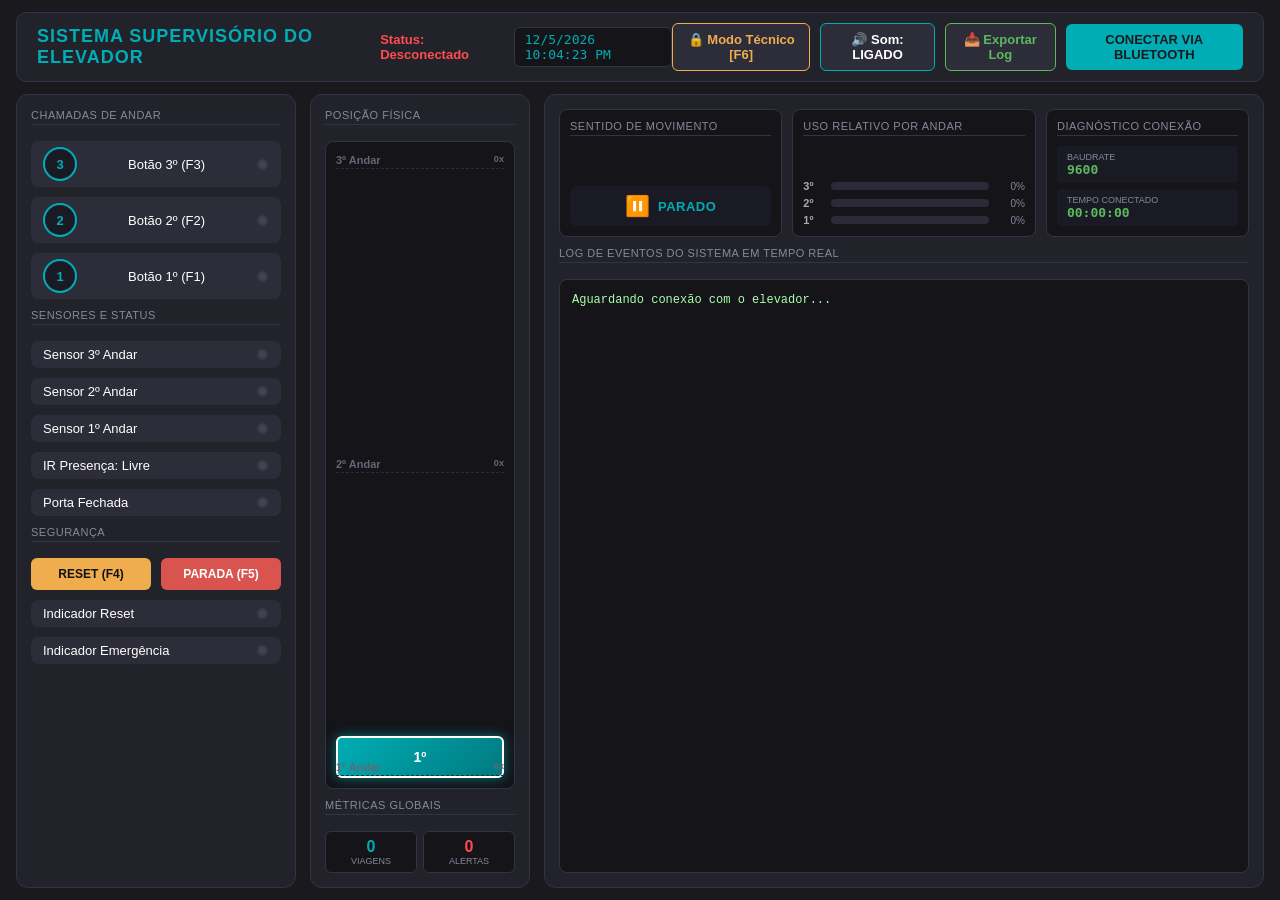
==== commit e9f72c0c: "Tela de Adm, falta arrumar atalhos de teclado" ====
--- a/Supervisorio_html/index.html
+++ b/Supervisorio_html/index.html
@@ -15,6 +15,7 @@
             <div class="relogio-header" id="relogioTxt">--/--/---- --:--:--</div>
         </div>
         <div class="topo-acoes">
+            <button class="btn-admin-login" id="btnAdminAccess" onclick="abrirModalAuth()">🔒 Modo Técnico [F6]</button>
             <button class="btn-som" id="btnSom" onclick="alternarSom()">🔊 Som: LIGADO</button>
             <button class="btn-exportar" onclick="exportarLog()">📥 Exportar Log</button>
             <button class="btn-conectar" id="btnConectar">CONECTAR VIA BLUETOOTH</button>
@@ -152,6 +153,125 @@
         </div>
     </div>
 
+    <!-- MODAL LOGIN -->
+    <div class="modal-overlay" id="modalLogin">
+        <div class="modal-card">
+            <div class="modal-header">
+                <span class="modal-titulo">🔑 Autenticação de Administrador</span>
+                <button class="btn-fechar-modal" onclick="fecharModalLogin()">✕</button>
+            </div>
+            <div class="form-grupo">
+                <label class="form-label">Usuário</label>
+                <input type="text" class="form-input" id="inputUsuario" placeholder="Digite o usuário">
+            </div>
+            <div class="form-grupo">
+                <label class="form-label">Senha</label>
+                <input type="password" class="form-input" id="inputSenha" placeholder="Digite a senha">
+            </div>
+            <div class="msg-erro-login" id="msgErroLogin">Usuário ou senha incorretos!</div>
+            <button class="btn-acao-modal" onclick="fazerLogin()">Entrar no Modo Técnico</button>
+        </div>
+    </div>
+
+    <!-- MODAL PAINEL ADMIN -->
+    <div class="modal-overlay" id="modalAdmin">
+        <div class="modal-card admin-panel">
+            <div class="modal-header">
+                <div style="display: flex; align-items: center; gap: 10px;">
+                    <span class="modal-titulo">⚙️ Painel de Manutenção & Parametrização</span>
+                    <span class="badge-status badge-auto" id="badgeModoOp">MODO: AUTOMÁTICO</span>
+                </div>
+                <div style="display: flex; gap: 10px; align-items: center;">
+                    <button class="btn-admin-login" style="padding: 4px 8px; font-size: 11px;" onclick="fazerLogout()">Sair / Logout</button>
+                    <button class="btn-fechar-modal" onclick="fecharModalAdmin()">✕</button>
+                </div>
+            </div>
+
+            <div class="grid-admin-layout">
+                <!-- COLUNA 1: ACIONAMENTOS MANUAIS -->
+                <div class="box-admin-secao">
+                    <div class="titulo-secao">Controlo Manual do Hardware</div>
+                    
+                    <button class="btn-comando-admin" onclick="alternarModoOperacao()">
+                        <span>Modo Automático / Manual</span>
+                        <span>🔄 [M]</span>
+                    </button>
+
+                    <div class="titulo-secao" style="margin-top: 4px;">Acionamentos de Motor</div>
+                    
+                    <button class="btn-comando-admin" onclick="executarAcaoAdmin('SUBIR_FORCADO', 'U')">
+                        <span>Forçar Subida de Motor</span>
+                        <span>⬆️ [U]</span>
+                    </button>
+                    
+                    <button class="btn-comando-admin" onclick="executarAcaoAdmin('DESCER_FORCADO', 'D')">
+                        <span>Forçar Descida de Motor</span>
+                        <span>⬇️ [D]</span>
+                    </button>
+
+                    <button class="btn-comando-admin" onclick="executarAcaoAdmin('PARAR_MOTOR', 'S')">
+                        <span>Forçar Parada do Motor</span>
+                        <span>⏹️ [S]</span>
+                    </button>
+
+                    <div class="titulo-secao" style="margin-top: 4px;">Acionamento Individual das Portas</div>
+
+                    <button class="btn-comando-admin" onclick="executarAcaoAdmin('TOGGLE_PORTA_1', '4')">
+                        <span>Porta 1º Andar</span>
+                        <span>🚪 [F7]</span>
+                    </button>
+                    <button class="btn-comando-admin" onclick="executarAcaoAdmin('TOGGLE_PORTA_2', '5')">
+                        <span>Porta 2º Andar</span>
+                        <span>🚪 [F8]</span>
+                    </button>
+                    <button class="btn-comando-admin" onclick="executarAcaoAdmin('TOGGLE_PORTA_3', '6')">
+                        <span>Porta 3º Andar</span>
+                        <span>🚪 [F9]</span>
+                    </button>
+                </div>
+
+                <!-- COLUNA 2: PARAMETRIZAÇÃO E MANUTENÇÃO -->
+                <div class="box-admin-secao">
+                    <div class="titulo-secao">Parametrização do Hardware</div>
+                    
+                    <div style="display: flex; flex-direction: column; gap: 4px;">
+                        <label class="form-label">Tempo da Porta Aberta (segundos):</label>
+                        <div style="display: flex; gap: 8px;">
+                            <input type="number" id="cfgTempoPorta" class="form-input" style="flex: 1;" value="6" min="2" max="20">
+                            <button class="btn-conectar" style="padding: 6px 12px; font-size: 11px;" onclick="salvarParametroPorta()">Salvar [EEPROM]</button>
+                        </div>
+                    </div>
+
+                    <div class="titulo-secao" style="margin-top: 8px;">Alterar Credenciais de Acesso</div>
+                    
+                    <div class="form-grupo">
+                        <label class="form-label">Novo Usuário:</label>
+                        <input type="text" class="form-input" id="cfgNovoUsuario" placeholder="Novo Usuário">
+                    </div>
+                    <div class="form-grupo">
+                        <label class="form-label">Nova Senha:</label>
+                        <input type="password" class="form-input" id="cfgNovaSenha" placeholder="Nova Senha">
+                    </div>
+                    <button class="btn-conectar" style="padding: 6px; font-size: 12px; width: 100%; text-align: center;" onclick="salvarNovasCredenciais()">Salvar Credenciais no Navegador</button>
+
+                    <div class="titulo-secao" style="margin-top: 8px;">Manutenção Preventiva</div>
+
+                    <button class="btn-comando-admin alerta" onclick="executarAcaoAdmin('ZERAR_VIAGENS', 'Z')">
+                        <span>Zerar Contador de Viagens</span>
+                        <span>🧹 [Z]</span>
+                    </button>
+                </div>
+            </div>
+
+            <div class="box-admin-secao">
+                <div class="titulo-secao">Log de Auditoria de Ações do Administrador</div>
+                <div class="caixa-texto" id="logAdminAudit" style="height: 100px; font-size: 11px; color: #00adb5;">
+                    [AUDITORIA]: Sessão iniciada pelo usuário administrador.
+                </div>
+            </div>
+        </div>
+    </div>
+
     <script src="script.js"></script>
 </body>
 </html>
--- a/Supervisorio_html/styles.css
+++ b/Supervisorio_html/styles.css
@@ -1,15 +1,8 @@
 * { box-sizing: border-box; margin: 0; padding: 0; }
 
-/* Animação para o fundo piscar em tom de alerta vermelho na emergência */
 @keyframes piscarEmergenciaFundo {
-    0%, 100% { 
-        background-color: #1a1a1e; 
-        box-shadow: inset 0 0 0px rgba(255, 0, 0, 0);
-    }
-    50% { 
-        background-color: #400505; 
-        box-shadow: inset 0 0 80px rgba(255, 0, 0, 0.5);
-    }
+    0%, 100% { background-color: #1a1a1e; box-shadow: inset 0 0 0px rgba(255, 0, 0, 0); }
+    50% { background-color: #400505; box-shadow: inset 0 0 80px rgba(255, 0, 0, 0.5); }
 }
 
 body {
@@ -26,10 +19,7 @@
     transition: background-color 0.3s ease;
 }
 
-/* Classe ativada quando em emergência */
-body.emergencia-ativa {
-    animation: piscarEmergenciaFundo 0.8s infinite;
-}
+body.emergencia-ativa { animation: piscarEmergenciaFundo 0.8s infinite; }
 
 .topo-bar {
     background-color: #22222b;
@@ -71,7 +61,7 @@
 }
 .btn-conectar:hover { opacity: 0.9; }
 
-.btn-som, .btn-exportar {
+.btn-som, .btn-exportar, .btn-admin-login {
     padding: 8px 14px;
     background-color: #2d2d3a;
     border-radius: 6px;
@@ -86,6 +76,10 @@
 
 .btn-exportar { color: #5cb85c; border: 1px solid #5cb85c; }
 .btn-exportar:hover { background-color: #5cb85c; color: #1a1a1e; }
+
+.btn-admin-login { color: #f0ad4e; border: 1px solid #f0ad4e; }
+.btn-admin-login:hover { background-color: #f0ad4e; color: #1a1a1e; }
+.btn-admin-login.logado { color: #00adb5; border-color: #00adb5; background-color: #1a2a30; }
 
 .container-principal { display: flex; gap: 14px; flex: 1; min-height: 0; width: 100%; }
 
@@ -294,4 +288,108 @@
     flex: 1;
     white-space: pre-wrap;
     line-height: 1.4;
-}+}
+
+/* MODAIS */
+.modal-overlay {
+    position: fixed;
+    top: 0; left: 0; width: 100vw; height: 100vh;
+    background-color: rgba(0, 0, 0, 0.75);
+    backdrop-filter: blur(4px);
+    display: flex;
+    align-items: center;
+    justify-content: center;
+    z-index: 999;
+    opacity: 0;
+    pointer-events: none;
+    transition: opacity 0.25s ease;
+}
+
+.modal-overlay.ativo { opacity: 1; pointer-events: auto; }
+
+.modal-card {
+    background-color: #22222b;
+    border: 1px solid #333344;
+    border-radius: 12px;
+    box-shadow: 0 10px 30px rgba(0,0,0,0.8);
+    width: 380px;
+    max-width: 90vw;
+    padding: 20px;
+    display: flex;
+    flex-direction: column;
+    gap: 14px;
+}
+
+.modal-card.admin-panel { width: 780px; max-height: 90vh; overflow-y: auto; }
+
+.modal-header {
+    display: flex;
+    justify-content: space-between;
+    align-items: center;
+    border-bottom: 1px solid #333344;
+    padding-bottom: 10px;
+}
+
+.modal-titulo { font-size: 15px; color: #00adb5; font-weight: bold; }
+.btn-fechar-modal { background: none; border: none; color: #888899; font-size: 18px; cursor: pointer; }
+.btn-fechar-modal:hover { color: #ff4d4d; }
+
+.form-grupo { display: flex; flex-direction: column; gap: 4px; }
+.form-label { font-size: 11px; color: #aaa; font-weight: 500; }
+.form-input {
+    background-color: #141419;
+    border: 1px solid #333344;
+    color: #fff;
+    padding: 8px 12px;
+    border-radius: 6px;
+    font-size: 13px;
+    outline: none;
+}
+.form-input:focus { border-color: #00adb5; }
+
+.btn-acao-modal {
+    background-color: #00adb5;
+    color: #1a1a1e;
+    border: none;
+    padding: 10px;
+    border-radius: 6px;
+    font-weight: bold;
+    font-size: 13px;
+    cursor: pointer;
+}
+
+.msg-erro-login { font-size: 12px; color: #ff4d4d; text-align: center; display: none; }
+
+.grid-admin-layout { display: grid; grid-template-columns: 1fr 1fr; gap: 14px; }
+
+.box-admin-secao {
+    background-color: #141419;
+    border: 1px solid #333344;
+    border-radius: 8px;
+    padding: 12px;
+    display: flex;
+    flex-direction: column;
+    gap: 8px;
+}
+
+.btn-comando-admin {
+    padding: 8px 12px;
+    background-color: #2a2a38;
+    border: 1px solid #333344;
+    color: #fff;
+    border-radius: 6px;
+    font-size: 12px;
+    font-weight: bold;
+    cursor: pointer;
+    display: flex;
+    align-items: center;
+    justify-content: space-between;
+    transition: all 0.2s;
+}
+.btn-comando-admin:hover { background-color: #38384d; border-color: #00adb5; }
+.btn-comando-admin.alerta { border-color: #ff4d4d; color: #ff8080; }
+.btn-comando-admin.alerta:hover { background-color: #401010; }
+
+.badge-status { padding: 3px 8px; border-radius: 4px; font-size: 10px; text-transform: uppercase; font-weight: bold; }
+.badge-auto { background-color: #00adb5; color: #111; }
+.badge-manual { background-color: #f0ad4e; color: #111; }
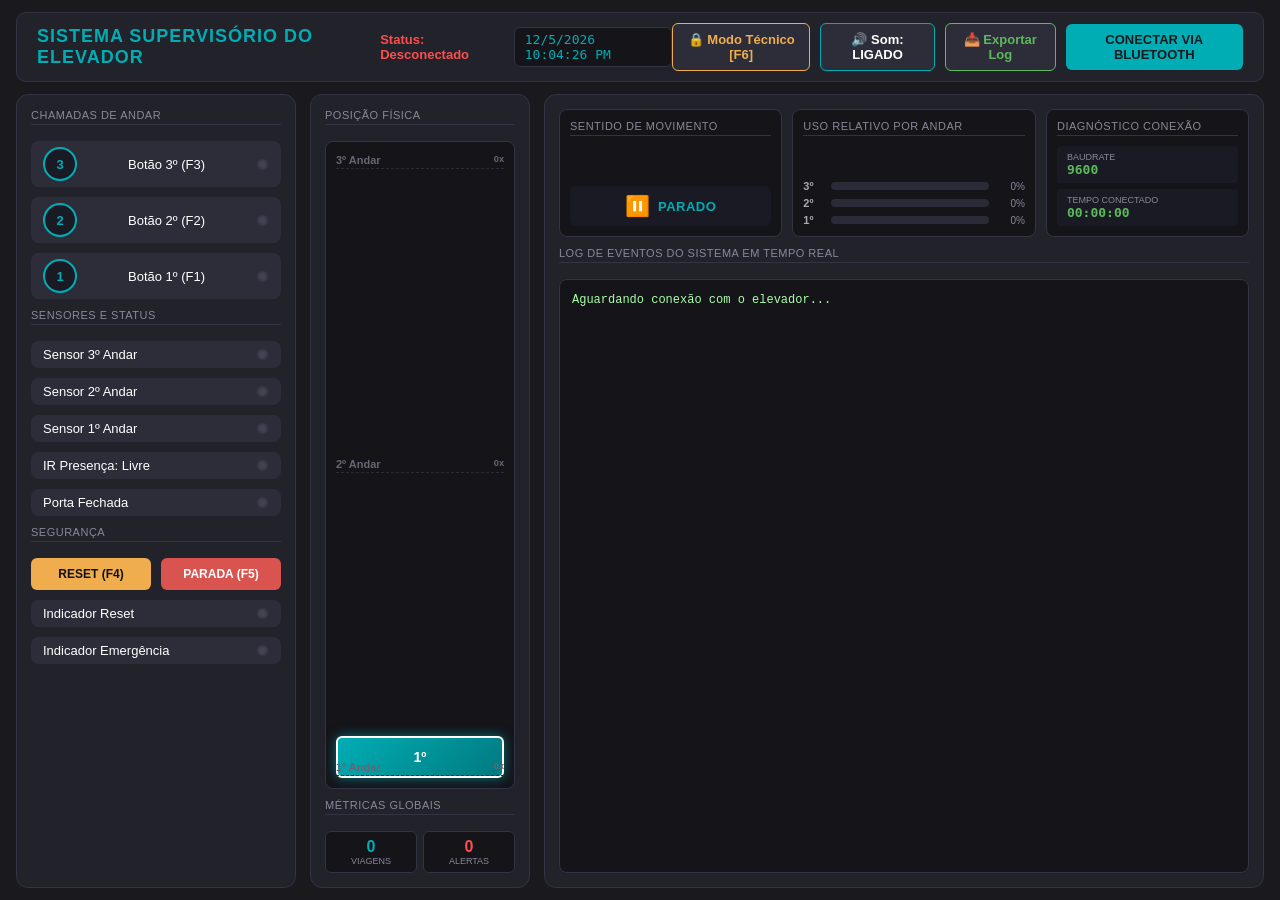
==== commit 42cfd15b: "Falta arrumar bug emergencia e referenciamento" ====
--- a/Supervisorio_html/index.html
+++ b/Supervisorio_html/index.html
@@ -166,7 +166,7 @@
             </div>
             <div class="form-grupo">
                 <label class="form-label">Senha</label>
-                <input type="password" class="form-input" id="inputSenha" placeholder="Digite a senha">
+                <input type="password" class="form-input" id="inputSenha" placeholder="Digite a senha" onkeydown="if(event.key==='Enter') fazerLogin()">
             </div>
             <div class="msg-erro-login" id="msgErroLogin">Usuário ou senha incorretos!</div>
             <button class="btn-acao-modal" onclick="fazerLogin()">Entrar no Modo Técnico</button>
@@ -190,41 +190,41 @@
             <div class="grid-admin-layout">
                 <!-- COLUNA 1: ACIONAMENTOS MANUAIS -->
                 <div class="box-admin-secao">
-                    <div class="titulo-secao">Controlo Manual do Hardware</div>
+                    <div class="titulo-secao">Controle Manual do Hardware</div>
                     
                     <button class="btn-comando-admin" onclick="alternarModoOperacao()">
                         <span>Modo Automático / Manual</span>
-                        <span>🔄 [M]</span>
+                        <span>🔄 [Alt+M]</span>
                     </button>
 
                     <div class="titulo-secao" style="margin-top: 4px;">Acionamentos de Motor</div>
                     
-                    <button class="btn-comando-admin" onclick="executarAcaoAdmin('SUBIR_FORCADO', 'U')">
+                    <button class="btn-comando-admin btn-manual-only desabilitado-auto" onclick="executarAcaoManual('SUBIR_FORCADO', 'U')">
                         <span>Forçar Subida de Motor</span>
-                        <span>⬆️ [U]</span>
-                    </button>
-                    
-                    <button class="btn-comando-admin" onclick="executarAcaoAdmin('DESCER_FORCADO', 'D')">
+                        <span>⬆️ [Alt+U]</span>
+                    </button>
+                    
+                    <button class="btn-comando-admin btn-manual-only desabilitado-auto" onclick="executarAcaoManual('DESCER_FORCADO', 'D')">
                         <span>Forçar Descida de Motor</span>
-                        <span>⬇️ [D]</span>
-                    </button>
-
-                    <button class="btn-comando-admin" onclick="executarAcaoAdmin('PARAR_MOTOR', 'S')">
+                        <span>⬇️ [Alt+D]</span>
+                    </button>
+
+                    <button class="btn-comando-admin btn-manual-only desabilitado-auto" onclick="executarAcaoManual('PARAR_MOTOR', 'S')">
                         <span>Forçar Parada do Motor</span>
-                        <span>⏹️ [S]</span>
+                        <span>⏹️ [Alt+S]</span>
                     </button>
 
                     <div class="titulo-secao" style="margin-top: 4px;">Acionamento Individual das Portas</div>
 
-                    <button class="btn-comando-admin" onclick="executarAcaoAdmin('TOGGLE_PORTA_1', '4')">
+                    <button class="btn-comando-admin btn-manual-only desabilitado-auto" onclick="executarAcaoManual('TOGGLE_PORTA_1', '4')">
                         <span>Porta 1º Andar</span>
                         <span>🚪 [F7]</span>
                     </button>
-                    <button class="btn-comando-admin" onclick="executarAcaoAdmin('TOGGLE_PORTA_2', '5')">
+                    <button class="btn-comando-admin btn-manual-only desabilitado-auto" onclick="executarAcaoManual('TOGGLE_PORTA_2', '5')">
                         <span>Porta 2º Andar</span>
                         <span>🚪 [F8]</span>
                     </button>
-                    <button class="btn-comando-admin" onclick="executarAcaoAdmin('TOGGLE_PORTA_3', '6')">
+                    <button class="btn-comando-admin btn-manual-only desabilitado-auto" onclick="executarAcaoManual('TOGGLE_PORTA_3', '6')">
                         <span>Porta 3º Andar</span>
                         <span>🚪 [F9]</span>
                     </button>
@@ -256,9 +256,9 @@
 
                     <div class="titulo-secao" style="margin-top: 8px;">Manutenção Preventiva</div>
 
-                    <button class="btn-comando-admin alerta" onclick="executarAcaoAdmin('ZERAR_VIAGENS', 'Z')">
-                        <span>Zerar Contador de Viagens</span>
-                        <span>🧹 [Z]</span>
+                    <button class="btn-comando-admin alerta" onclick="zerarTodasMetricas()">
+                        <span>Zerar Métricas e Estatísticas</span>
+                        <span>🧹 [Alt+Z]</span>
                     </button>
                 </div>
             </div>
--- a/Supervisorio_html/styles.css
+++ b/Supervisorio_html/styles.css
@@ -387,6 +387,8 @@
     transition: all 0.2s;
 }
 .btn-comando-admin:hover { background-color: #38384d; border-color: #00adb5; }
+.btn-comando-admin:active { background-color: #00adb5; color: #111; }
+.btn-comando-admin.desabilitado-auto { opacity: 0.45; }
 .btn-comando-admin.alerta { border-color: #ff4d4d; color: #ff8080; }
 .btn-comando-admin.alerta:hover { background-color: #401010; }
 
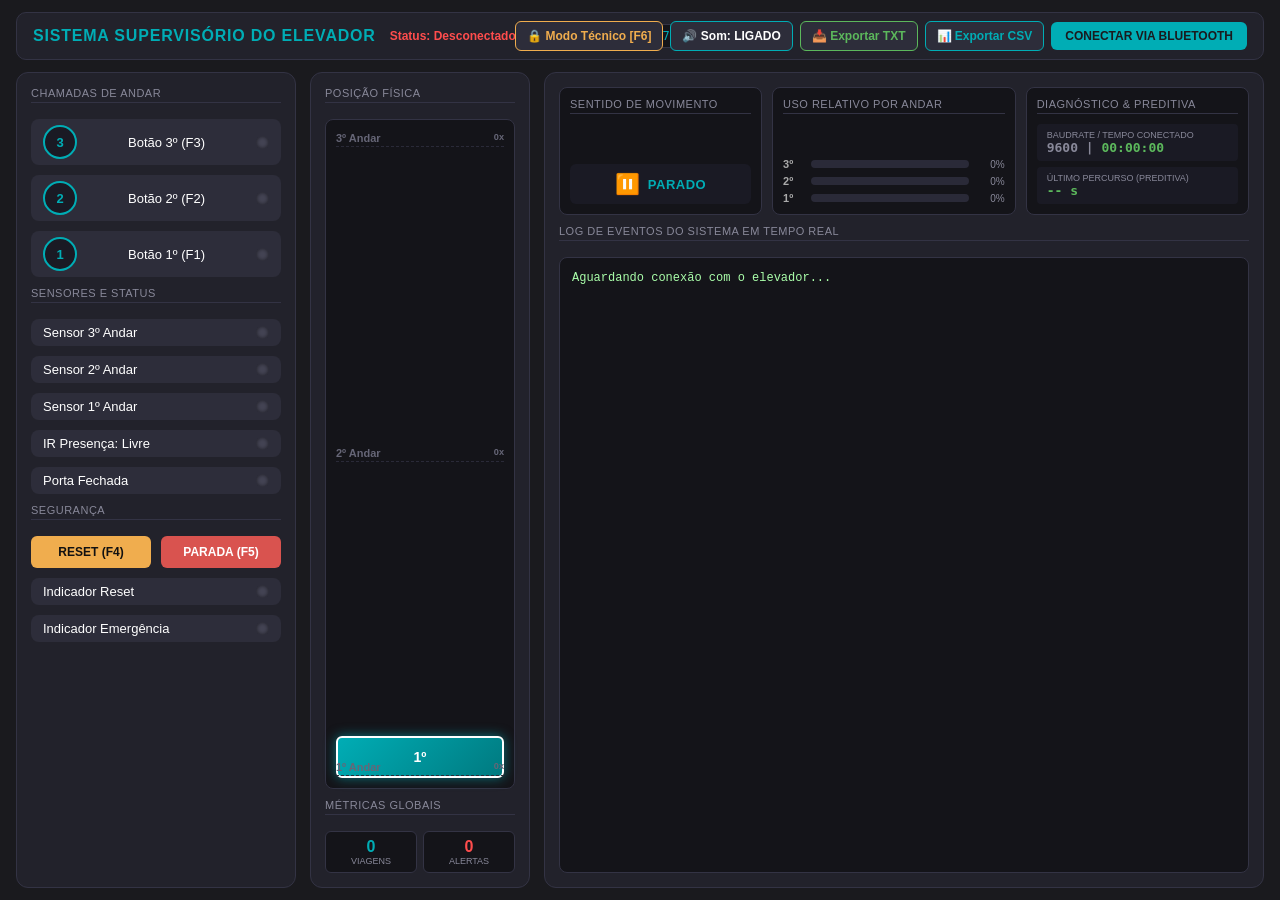
==== commit f18fd9f8: "Adicao de Funcoes e voz na interface" ====
--- a/Supervisorio_html/index.html
+++ b/Supervisorio_html/index.html
@@ -17,7 +17,8 @@
         <div class="topo-acoes">
             <button class="btn-admin-login" id="btnAdminAccess" onclick="abrirModalAuth()">🔒 Modo Técnico [F6]</button>
             <button class="btn-som" id="btnSom" onclick="alternarSom()">🔊 Som: LIGADO</button>
-            <button class="btn-exportar" onclick="exportarLog()">📥 Exportar Log</button>
+            <button class="btn-exportar" onclick="exportarLog()">📥 Exportar TXT</button>
+            <button class="btn-exportar btn-csv" onclick="exportarCSV()">📊 Exportar CSV</button>
             <button class="btn-conectar" id="btnConectar">CONECTAR VIA BLUETOOTH</button>
         </div>
     </div>
@@ -134,15 +135,15 @@
                 </div>
 
                 <div class="card-telemetria">
-                    <div class="titulo-secao">Diagnóstico Conexão</div>
+                    <div class="titulo-secao">Diagnóstico & Preditiva</div>
                     <div class="grid-diag">
                         <div class="item-diag">
-                            <div class="lbl-diag">Baudrate</div>
-                            <div class="val-diag">9600</div>
+                            <div class="lbl-diag">Baudrate / Tempo Conectado</div>
+                            <div class="val-diag"><span style="color:#888899">9600 |</span> <span id="valUptime">00:00:00</span></div>
                         </div>
                         <div class="item-diag">
-                            <div class="lbl-diag">Tempo Conectado</div>
-                            <div class="val-diag" id="valUptime">00:00:00</div>
+                            <div class="lbl-diag">Último Percurso (Preditiva)</div>
+                            <div class="val-diag" id="valTempoViagem">-- s</div>
                         </div>
                     </div>
                 </div>
@@ -254,7 +255,12 @@
                     </div>
                     <button class="btn-conectar" style="padding: 6px; font-size: 12px; width: 100%; text-align: center;" onclick="salvarNovasCredenciais()">Salvar Credenciais no Navegador</button>
 
-                    <div class="titulo-secao" style="margin-top: 8px;">Manutenção Preventiva</div>
+                    <div class="titulo-secao" style="margin-top: 8px;">Demonstração & Manutenção</div>
+
+                    <button class="btn-comando-admin" id="btnModoDemo" onclick="alternarModoDemo()">
+                        <span>Modo Demonstração (Auto-Loop)</span>
+                        <span>🤖 [Alt+T]</span>
+                    </button>
 
                     <button class="btn-comando-admin alerta" onclick="zerarTodasMetricas()">
                         <span>Zerar Métricas e Estatísticas</span>
--- a/Supervisorio_html/styles.css
+++ b/Supervisorio_html/styles.css
@@ -23,51 +23,78 @@
 
 .topo-bar {
     background-color: #22222b;
-    padding: 10px 20px;
+    padding: 8px 16px;
     border-radius: 10px;
     border: 1px solid #333344;
     display: flex;
     align-items: center;
     justify-content: space-between;
+    gap: 12px;
     flex-shrink: 0;
 }
 
-.topo-info { display: flex; align-items: center; gap: 20px; }
+.topo-info {
+    display: flex;
+    align-items: center;
+    gap: 14px;
+    min-width: 0;
+}
 
 .relogio-header {
     font-family: monospace;
-    font-size: 13px;
+    font-size: 12px;
     color: #00adb5;
     background-color: #141419;
-    padding: 4px 10px;
-    border-radius: 6px;
-    border: 1px solid #333344;
-}
-
-.topo-acoes { display: flex; align-items: center; gap: 10px; }
-h1 { font-size: 18px; color: #00adb5; text-transform: uppercase; letter-spacing: 1px; }
-.status-conexao { font-size: 13px; color: #ff4d4d; font-weight: bold; }
+    padding: 4px 9px;
+    border-radius: 6px;
+    border: 1px solid #333344;
+    white-space: nowrap;
+}
+
+.topo-acoes {
+    display: flex;
+    align-items: center;
+    gap: 7px;
+    flex-shrink: 0;
+}
+
+h1 {
+    font-size: 16px;
+    color: #00adb5;
+    text-transform: uppercase;
+    letter-spacing: 0.8px;
+    white-space: nowrap;
+}
+
+.status-conexao {
+    font-size: 12px;
+    color: #ff4d4d;
+    font-weight: bold;
+    white-space: nowrap;
+}
 
 .btn-conectar {
-    padding: 8px 16px;
+    padding: 7px 14px;
     background-color: #00adb5;
     color: #1a1a1e;
     border: none;
     border-radius: 6px;
     font-weight: bold;
     cursor: pointer;
-    font-size: 13px;
+    font-size: 12px;
+    white-space: nowrap;
     transition: opacity 0.2s;
 }
 .btn-conectar:hover { opacity: 0.9; }
 
 .btn-som, .btn-exportar, .btn-admin-login {
-    padding: 8px 14px;
+    padding: 7px 11px;
     background-color: #2d2d3a;
     border-radius: 6px;
     font-weight: bold;
     cursor: pointer;
-    font-size: 13px;
+    font-size: 12px;
+    white-space: nowrap;
     transition: all 0.2s;
 }
 
@@ -76,6 +103,9 @@
 
 .btn-exportar { color: #5cb85c; border: 1px solid #5cb85c; }
 .btn-exportar:hover { background-color: #5cb85c; color: #1a1a1e; }
+
+.btn-exportar.btn-csv { color: #00adb5; border-color: #00adb5; }
+.btn-exportar.btn-csv:hover { background-color: #00adb5; color: #1a1a1e; }
 
 .btn-admin-login { color: #f0ad4e; border: 1px solid #f0ad4e; }
 .btn-admin-login:hover { background-color: #f0ad4e; color: #1a1a1e; }
@@ -239,7 +269,7 @@
     min-height: 0;
 }
 
-.grid-telemetria { display: grid; grid-template-columns: 1.1fr 1.2fr 1fr; gap: 10px; }
+.grid-telemetria { display: grid; grid-template-columns: 1fr 1.2fr 1.1fr; gap: 10px; }
 
 .card-telemetria {
     background-color: #141419;
@@ -389,6 +419,7 @@
 .btn-comando-admin:hover { background-color: #38384d; border-color: #00adb5; }
 .btn-comando-admin:active { background-color: #00adb5; color: #111; }
 .btn-comando-admin.desabilitado-auto { opacity: 0.45; }
+.btn-comando-admin.ativo-demo { background-color: #143628; border-color: #5cb85c; color: #88ff88; }
 .btn-comando-admin.alerta { border-color: #ff4d4d; color: #ff8080; }
 .btn-comando-admin.alerta:hover { background-color: #401010; }
 
